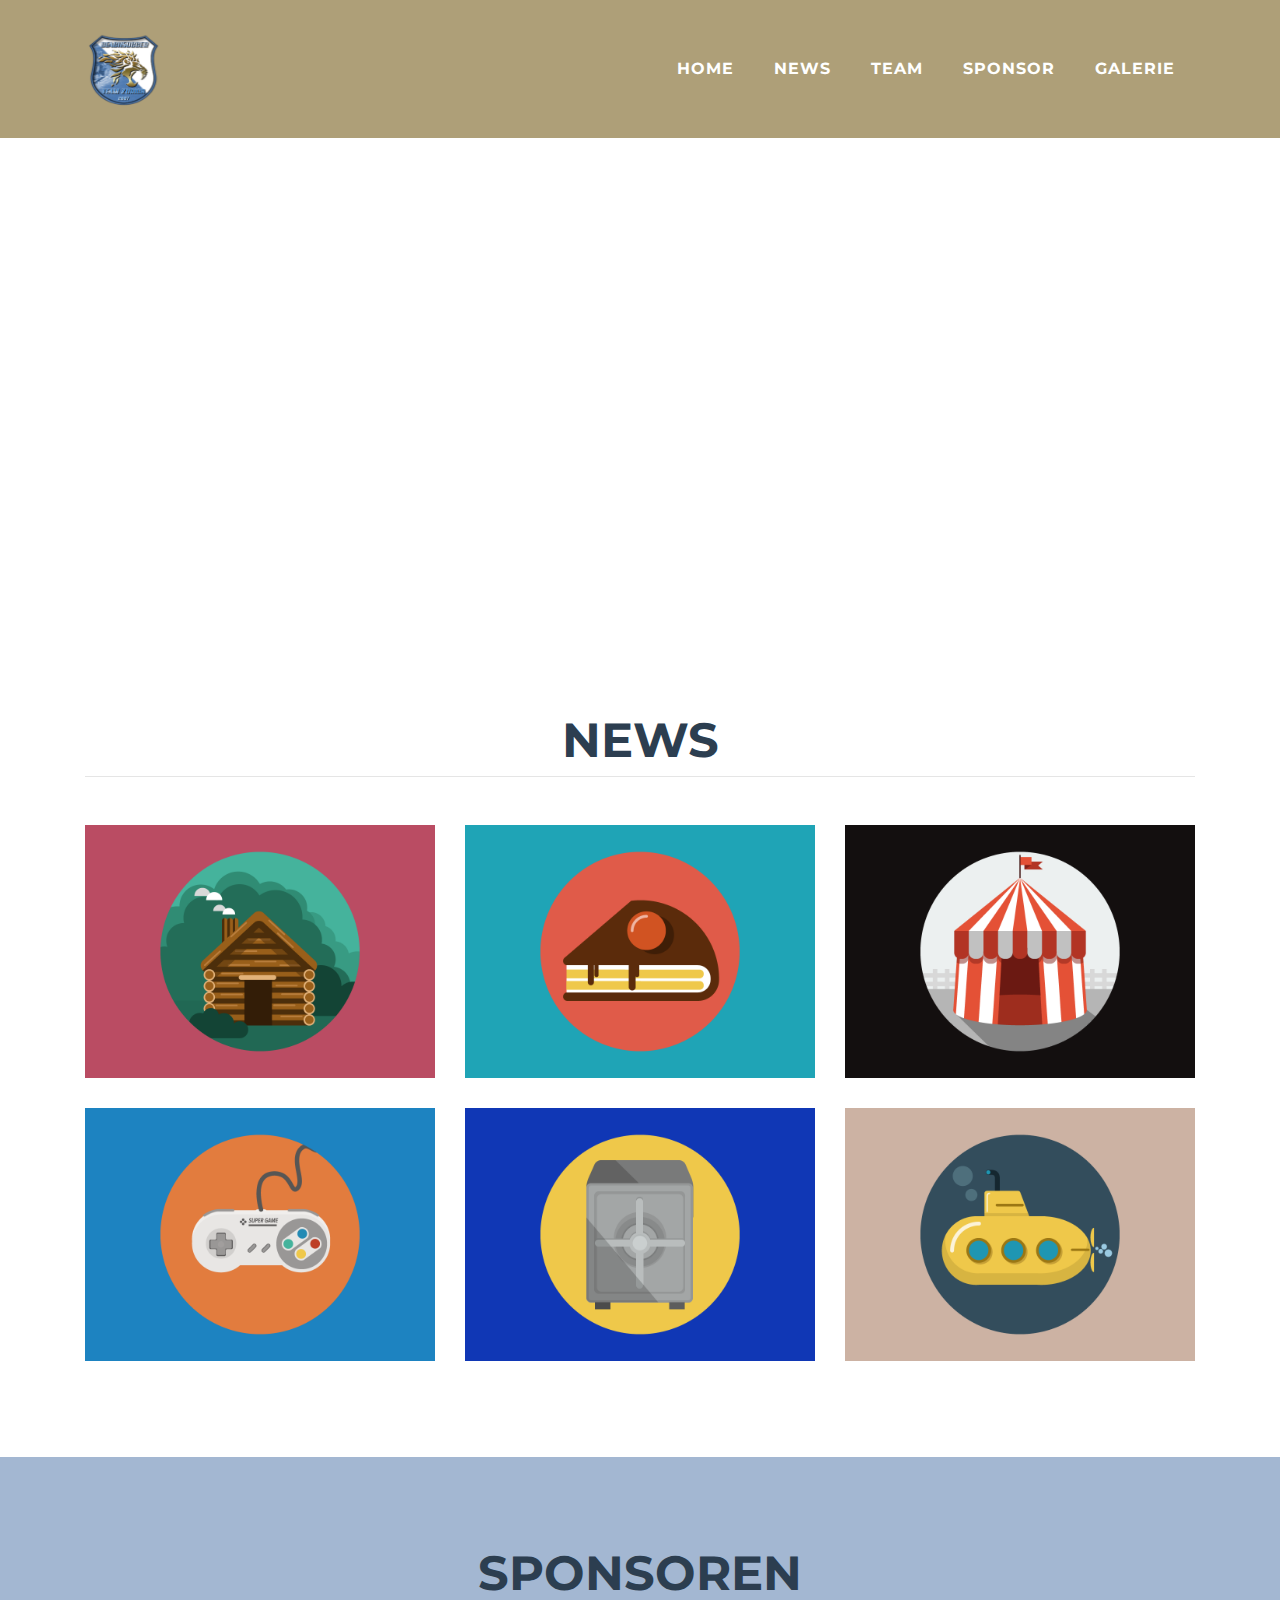
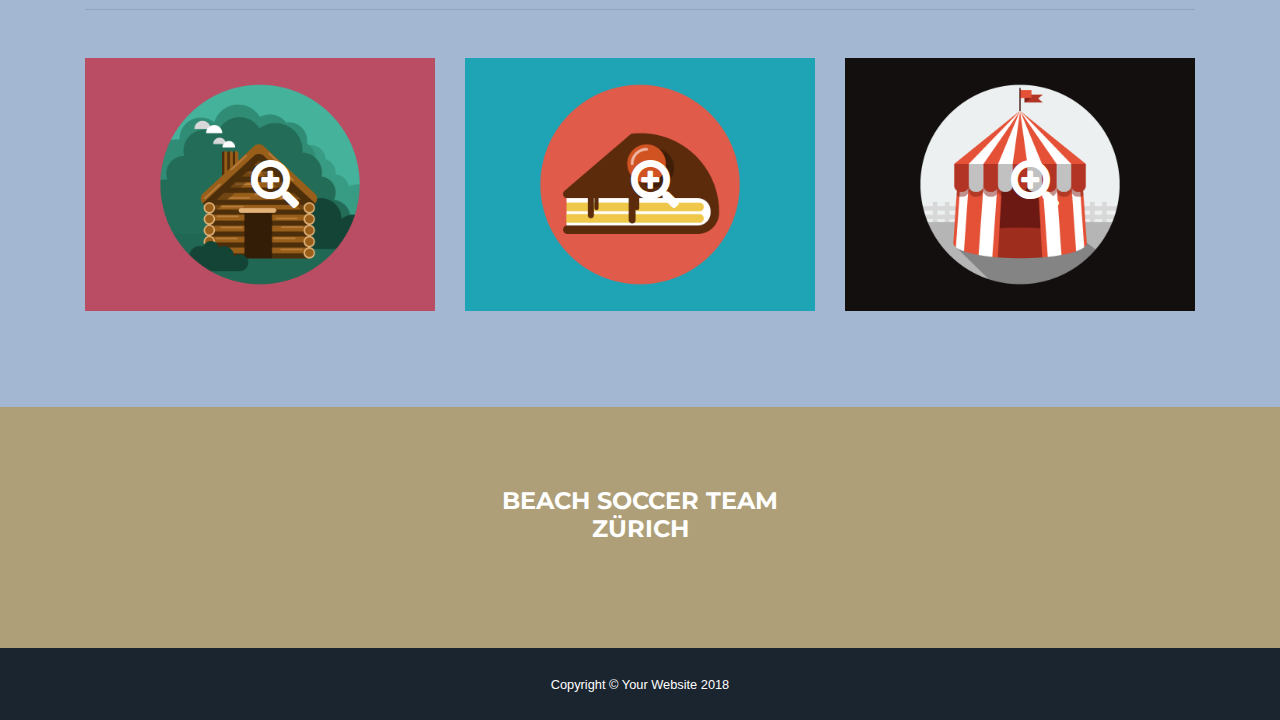
==== index.html @ 11095d9c "Initial commit" ====
<!DOCTYPE html>
<html lang="en">

  <head>

    <meta charset="utf-8">
    <meta name="viewport" content="width=device-width, initial-scale=1, shrink-to-fit=no">
    <meta name="description" content="">
    <meta name="author" content="">

    <title>Beach Soccer Team Zürich</title>

    <!-- Bootstrap core CSS -->
    <link href="vendor/bootstrap/css/bootstrap.min.css" rel="stylesheet">

    <!-- Custom fonts for this template -->
    <link href="vendor/fontawesome-free/css/all.min.css" rel="stylesheet" type="text/css">
    <link href="https://fonts.googleapis.com/css?family=Montserrat:400,700" rel="stylesheet" type="text/css">
    <link href="https://fonts.googleapis.com/css?family=Lato:400,700,400italic,700italic" rel="stylesheet" type="text/css">

    <!-- Plugin CSS -->
    <link href="vendor/magnific-popup/magnific-popup.css" rel="stylesheet" type="text/css">

    <!-- Custom styles for this template -->
    <link href="css/freelancer.min.css" rel="stylesheet">

  </head>

  <body id="page-top">

    <!-- Navigation -->
    <!--<nav class="navbar navbar-expand-lg bg-secondary fixed-top text-uppercase navbar-soccer" id="mainNav">
      <div class="container">
        <a class="navbar-brand js-scroll-trigger" href="#page-top">Logo</a>
        <button class="navbar-toggler navbar-toggler-right text-uppercase bg-primary text-white rounded" type="button" data-toggle="collapse" data-target="#navbarResponsive" aria-controls="navbarResponsive" aria-expanded="false" aria-label="Toggle navigation">
          Menu
          <i class="fas fa-bars"></i>
        </button>
        <div class="collapse navbar-collapse" id="navbarResponsive">
          <ul class="navbar-nav ml-auto">
            <li class="nav-item mx-0 mx-lg-1">
              <a class="nav-link py-3 px-0 px-lg-3 rounded " href="">Home</a>
            </li>
            <li class="nav-item mx-0 mx-lg-1">
              <a class="nav-link py-3 px-0 px-lg-3 rounded " href="news.html">News</a>
            </li>
            <li class="nav-item mx-0 mx-lg-1">
              <a class="nav-link py-3 px-0 px-lg-3 rounded " href="team.html">Team</a>
            </li>
              <li class="nav-item mx-0 mx-lg-1">
                  <a class="nav-link py-3 px-0 px-lg-3 rounded " href="">Sponsor</a>
              </li>
              <li class="nav-item mx-0 mx-lg-1">
                  <a class="nav-link py-3 px-0 px-lg-3 rounded " href="">Galerie</a>
              </li>
          </ul>
        </div>
      </div>
    </nav>-->
    <nav class="navbar navbar-expand-lg bg-secondary fixed-top text-uppercase navbar-soccer" id="mainNav">
        <div class="container">
            <a class="navbar-brand js-scroll-trigger" href="index.html"><img src="img/logo/logo.png" width="80px" height="80px"></a>
            <button class="navbar-toggler navbar-toggler-right text-uppercase bg-primary text-white rounded" type="button" data-toggle="collapse" data-target="#navbarResponsive" aria-controls="navbarResponsive" aria-expanded="false" aria-label="Toggle navigation">
                Menu
                <i class="fas fa-bars"></i>
            </button>
            <div class="collapse navbar-collapse" id="navbarResponsive">
                <ul class="navbar-nav ml-auto">
                    <li class="nav-item mx-0 mx-lg-1">
                        <a class="nav-link py-3 px-0 px-lg-3 rounded " href="index.html">Home</a>
                    </li>
                    <li class="nav-item mx-0 mx-lg-1">
                        <a class="nav-link py-3 px-0 px-lg-3 rounded " href="news.html">News</a>
                    </li>
                    <li class="nav-item mx-0 mx-lg-1">
                        <a class="nav-link py-3 px-0 px-lg-3 rounded " href="team.html">Team</a>
                    </li>
                    <li class="nav-item mx-0 mx-lg-1">
                        <a class="nav-link py-3 px-0 px-lg-3 rounded " href="">Sponsor</a>
                    </li>
                    <li class="nav-item mx-0 mx-lg-1">
                        <a class="nav-link py-3 px-0 px-lg-3 rounded " href="">Galerie</a>
                    </li>
                </ul>
            </div>
        </div>
    </nav>

    <!-- Header -->
   <!-- <header class="masthead bg-primary text-white text-center">
      <div class="container">
        <h1>Bild</h1>
      </div>
    </header>-->
    <div class="container">
        <div class="embed-responsive embed-responsive-16by9">
            <iframe class="embed-responsive-item" src="https://www.youtube.com/embed/zpOULjyy-n8?rel=0" allowfullscreen></iframe>
        </div>
    </div>

    <!-- News Grid Section -->
    <section class="portfolio" id="portfolio">
      <div class="container">
        <h2 class="text-center text-uppercase text-secondary mb-0">News</h2>
        <hr class="mb-5">
        <div class="row">
          <div class="col-md-6 col-lg-4">
            <a class="portfolio-item d-block mx-auto" href="#portfolio-modal-1">
              <div class="portfolio-item-caption d-flex position-absolute h-100 w-100">
                <div class="portfolio-item-caption-content my-auto w-100 text-center text-white">
                  <i class="fas fa-search-plus fa-3x"></i>
                </div>
              </div>
              <img class="img-fluid" src="img/portfolio/cabin.png" alt="">
            </a>
          </div>
          <div class="col-md-6 col-lg-4">
            <a class="portfolio-item d-block mx-auto" href="#portfolio-modal-2">
              <div class="portfolio-item-caption d-flex position-absolute h-100 w-100">
                <div class="portfolio-item-caption-content my-auto w-100 text-center text-white">
                  <i class="fas fa-search-plus fa-3x"></i>
                </div>
              </div>
              <img class="img-fluid" src="img/portfolio/cake.png" alt="">
            </a>
          </div>
          <div class="col-md-6 col-lg-4">
            <a class="portfolio-item d-block mx-auto" href="#portfolio-modal-3">
              <div class="portfolio-item-caption d-flex position-absolute h-100 w-100">
                <div class="portfolio-item-caption-content my-auto w-100 text-center text-white">
                  <i class="fas fa-search-plus fa-3x"></i>
                </div>
              </div>
              <img class="img-fluid" src="img/portfolio/circus.png" alt="">
            </a>
          </div>
          <div class="col-md-6 col-lg-4">
            <a class="portfolio-item d-block mx-auto" href="#portfolio-modal-4">
              <div class="portfolio-item-caption d-flex position-absolute h-100 w-100">
                <div class="portfolio-item-caption-content my-auto w-100 text-center text-white">
                  <i class="fas fa-search-plus fa-3x"></i>
                </div>
              </div>
              <img class="img-fluid" src="img/portfolio/game.png" alt="">
            </a>
          </div>
          <div class="col-md-6 col-lg-4">
            <a class="portfolio-item d-block mx-auto" href="#portfolio-modal-5">
              <div class="portfolio-item-caption d-flex position-absolute h-100 w-100">
                <div class="portfolio-item-caption-content my-auto w-100 text-center text-white">
                  <i class="fas fa-search-plus fa-3x"></i>
                </div>
              </div>
              <img class="img-fluid" src="img/portfolio/safe.png" alt="">
            </a>
          </div>
          <div class="col-md-6 col-lg-4">
            <a class="portfolio-item d-block mx-auto" href="#portfolio-modal-6">
              <div class="portfolio-item-caption d-flex position-absolute h-100 w-100">
                <div class="portfolio-item-caption-content my-auto w-100 text-center text-white">
                  <i class="fas fa-search-plus fa-3x"></i>
                </div>
              </div>
              <img class="img-fluid" src="img/portfolio/submarine.png" alt="">
            </a>
          </div>
        </div>
      </div>
    </section>

    <!-- Sponsoren Section -->
    <section class="bg-primary text-white mb-0">
        <div class="container">
            <h2 class="text-center text-uppercase text-secondary mb-0">Sponsoren</h2>
            <hr class="mb-5">
            <div class="row">
                <div class="col-md-6 col-lg-4">
                    <a class="portfolio-item d-block mx-auto" href="#portfolio-modal-1">
                        <div class="portfolio-item-caption d-flex position-absolute h-100 w-100">
                            <div class="portfolio-item-caption-content my-auto w-100 text-center text-white">
                                <i class="fas fa-search-plus fa-3x"></i>
                            </div>
                        </div>
                        <img class="img-fluid" src="img/portfolio/cabin.png" alt="">
                    </a>
                </div>
                <div class="col-md-6 col-lg-4">
                    <a class="portfolio-item d-block mx-auto" href="#portfolio-modal-2">
                        <div class="portfolio-item-caption d-flex position-absolute h-100 w-100">
                            <div class="portfolio-item-caption-content my-auto w-100 text-center text-white">
                                <i class="fas fa-search-plus fa-3x"></i>
                            </div>
                        </div>
                        <img class="img-fluid" src="img/portfolio/cake.png" alt="">
                    </a>
                </div>
                <div class="col-md-6 col-lg-4">
                    <a class="portfolio-item d-block mx-auto" href="#portfolio-modal-3">
                        <div class="portfolio-item-caption d-flex position-absolute h-100 w-100">
                            <div class="portfolio-item-caption-content my-auto w-100 text-center text-white">
                                <i class="fas fa-search-plus fa-3x"></i>
                            </div>
                        </div>
                        <img class="img-fluid" src="img/portfolio/circus.png" alt="">
                    </a>
                </div>
                <!--<div class="col-md-6 col-lg-4">
                    <a class="portfolio-item d-block mx-auto" href="#portfolio-modal-4">
                        <div class="portfolio-item-caption d-flex position-absolute h-100 w-100">
                            <div class="portfolio-item-caption-content my-auto w-100 text-center text-white">
                                <i class="fas fa-search-plus fa-3x"></i>
                            </div>
                        </div>
                        <img class="img-fluid" src="img/portfolio/game.png" alt="">
                    </a>
                </div>
                <div class="col-md-6 col-lg-4">
                    <a class="portfolio-item d-block mx-auto" href="#portfolio-modal-5">
                        <div class="portfolio-item-caption d-flex position-absolute h-100 w-100">
                            <div class="portfolio-item-caption-content my-auto w-100 text-center text-white">
                                <i class="fas fa-search-plus fa-3x"></i>
                            </div>
                        </div>
                        <img class="img-fluid" src="img/portfolio/safe.png" alt="">
                    </a>
                </div>
                <div class="col-md-6 col-lg-4">
                    <a class="portfolio-item d-block mx-auto" href="#portfolio-modal-6">
                        <div class="portfolio-item-caption d-flex position-absolute h-100 w-100">
                            <div class="portfolio-item-caption-content my-auto w-100 text-center text-white">
                                <i class="fas fa-search-plus fa-3x"></i>
                            </div>
                        </div>
                        <img class="img-fluid" src="img/portfolio/submarine.png" alt="">
                    </a>
                </div>-->
            </div>
        </div>
    </section>

    <!-- Footer -->
    <footer class="footer text-center">
      <div class="container">
        <div class="row">
          <div class="col-md-4 mb-5 mb-lg-0">
          </div>
          <div class="col-md-4 mb-5 mb-lg-0">
            <h4 class="text-uppercase mb-4">Beach Soccer Team Zürich</h4>
          </div>
        </div>
      </div>
    </footer>

    <div class="copyright py-4 text-center text-white">
      <div class="container">
        <small>Copyright &copy; Your Website 2018</small>
      </div>
    </div>

    <!-- Scroll to Top Button (Only visible on small and extra-small screen sizes) -->
    <div class="scroll-to-top d-lg-none position-fixed ">
      <a class="js-scroll-trigger d-block text-center text-white rounded" href="#page-top">
        <i class="fa fa-chevron-up"></i>
      </a>
    </div>

    <!-- Portfolio Modals -->

    <!-- Portfolio Modal 1 -->
    <div class="portfolio-modal mfp-hide" id="portfolio-modal-1">
      <div class="portfolio-modal-dialog bg-white">
        <a class="close-button d-none d-md-block portfolio-modal-dismiss" href="#">
          <i class="fa fa-3x fa-times"></i>
        </a>
        <div class="container text-center">
          <div class="row">
            <div class="col-lg-8 mx-auto">
              <h2 class="text-secondary text-uppercase mb-0">Project Name</h2>
              <hr class="star-dark mb-5">
              <img class="img-fluid mb-5" src="img/portfolio/cabin.png" alt="">
              <p class="mb-5">Lorem ipsum dolor sit amet, consectetur adipisicing elit. Mollitia neque assumenda ipsam nihil, molestias magnam, recusandae quos quis inventore quisquam velit asperiores, vitae? Reprehenderit soluta, eos quod consequuntur itaque. Nam.</p>
              <a class="btn btn-primary btn-lg rounded-pill portfolio-modal-dismiss" href="#">
                <i class="fa fa-close"></i>
                Close Project</a>
            </div>
          </div>
        </div>
      </div>
    </div>

    <!-- Portfolio Modal 2 -->
    <div class="portfolio-modal mfp-hide" id="portfolio-modal-2">
      <div class="portfolio-modal-dialog bg-white">
        <a class="close-button d-none d-md-block portfolio-modal-dismiss" href="#">
          <i class="fa fa-3x fa-times"></i>
        </a>
        <div class="container text-center">
          <div class="row">
            <div class="col-lg-8 mx-auto">
              <h2 class="text-secondary text-uppercase mb-0">Project Name</h2>
              <hr class="star-dark mb-5">
              <img class="img-fluid mb-5" src="img/portfolio/cake.png" alt="">
              <p class="mb-5">Lorem ipsum dolor sit amet, consectetur adipisicing elit. Mollitia neque assumenda ipsam nihil, molestias magnam, recusandae quos quis inventore quisquam velit asperiores, vitae? Reprehenderit soluta, eos quod consequuntur itaque. Nam.</p>
              <a class="btn btn-primary btn-lg rounded-pill portfolio-modal-dismiss" href="#">
                <i class="fa fa-close"></i>
                Close Project</a>
            </div>
          </div>
        </div>
      </div>
    </div>

    <!-- Portfolio Modal 3 -->
    <div class="portfolio-modal mfp-hide" id="portfolio-modal-3">
      <div class="portfolio-modal-dialog bg-white">
        <a class="close-button d-none d-md-block portfolio-modal-dismiss" href="#">
          <i class="fa fa-3x fa-times"></i>
        </a>
        <div class="container text-center">
          <div class="row">
            <div class="col-lg-8 mx-auto">
              <h2 class="text-secondary text-uppercase mb-0">Project Name</h2>
              <hr class="star-dark mb-5">
              <img class="img-fluid mb-5" src="img/portfolio/circus.png" alt="">
              <p class="mb-5">Lorem ipsum dolor sit amet, consectetur adipisicing elit. Mollitia neque assumenda ipsam nihil, molestias magnam, recusandae quos quis inventore quisquam velit asperiores, vitae? Reprehenderit soluta, eos quod consequuntur itaque. Nam.</p>
              <a class="btn btn-primary btn-lg rounded-pill portfolio-modal-dismiss" href="#">
                <i class="fa fa-close"></i>
                Close Project</a>
            </div>
          </div>
        </div>
      </div>
    </div>

    <!-- Portfolio Modal 4 -->
    <div class="portfolio-modal mfp-hide" id="portfolio-modal-4">
      <div class="portfolio-modal-dialog bg-white">
        <a class="close-button d-none d-md-block portfolio-modal-dismiss" href="#">
          <i class="fa fa-3x fa-times"></i>
        </a>
        <div class="container text-center">
          <div class="row">
            <div class="col-lg-8 mx-auto">
              <h2 class="text-secondary text-uppercase mb-0">Project Name</h2>
              <hr class="star-dark mb-5">
              <img class="img-fluid mb-5" src="img/portfolio/game.png" alt="">
              <p class="mb-5">Lorem ipsum dolor sit amet, consectetur adipisicing elit. Mollitia neque assumenda ipsam nihil, molestias magnam, recusandae quos quis inventore quisquam velit asperiores, vitae? Reprehenderit soluta, eos quod consequuntur itaque. Nam.</p>
              <a class="btn btn-primary btn-lg rounded-pill portfolio-modal-dismiss" href="#">
                <i class="fa fa-close"></i>
                Close Project</a>
            </div>
          </div>
        </div>
      </div>
    </div>

    <!-- Portfolio Modal 5 -->
    <div class="portfolio-modal mfp-hide" id="portfolio-modal-5">
      <div class="portfolio-modal-dialog bg-white">
        <a class="close-button d-none d-md-block portfolio-modal-dismiss" href="#">
          <i class="fa fa-3x fa-times"></i>
        </a>
        <div class="container text-center">
          <div class="row">
            <div class="col-lg-8 mx-auto">
              <h2 class="text-secondary text-uppercase mb-0">Project Name</h2>
              <hr class="star-dark mb-5">
              <img class="img-fluid mb-5" src="img/portfolio/safe.png" alt="">
              <p class="mb-5">Lorem ipsum dolor sit amet, consectetur adipisicing elit. Mollitia neque assumenda ipsam nihil, molestias magnam, recusandae quos quis inventore quisquam velit asperiores, vitae? Reprehenderit soluta, eos quod consequuntur itaque. Nam.</p>
              <a class="btn btn-primary btn-lg rounded-pill portfolio-modal-dismiss" href="#">
                <i class="fa fa-close"></i>
                Close Project</a>
            </div>
          </div>
        </div>
      </div>
    </div>

    <!-- Portfolio Modal 6 -->
    <div class="portfolio-modal mfp-hide" id="portfolio-modal-6">
      <div class="portfolio-modal-dialog bg-white">
        <a class="close-button d-none d-md-block portfolio-modal-dismiss" href="#">
          <i class="fa fa-3x fa-times"></i>
        </a>
        <div class="container text-center">
          <div class="row">
            <div class="col-lg-8 mx-auto">
              <h2 class="text-secondary text-uppercase mb-0">Project Name</h2>
              <hr class="star-dark mb-5">
              <img class="img-fluid mb-5" src="img/portfolio/submarine.png" alt="">
              <p class="mb-5">Lorem ipsum dolor sit amet, consectetur adipisicing elit. Mollitia neque assumenda ipsam nihil, molestias magnam, recusandae quos quis inventore quisquam velit asperiores, vitae? Reprehenderit soluta, eos quod consequuntur itaque. Nam.</p>
              <a class="btn btn-primary btn-lg rounded-pill portfolio-modal-dismiss" href="#">
                <i class="fa fa-close"></i>
                Close Project</a>
            </div>
          </div>
        </div>
      </div>
    </div>

    <!-- Bootstrap core JavaScript -->
    <script src="vendor/jquery/jquery.min.js"></script>
    <script src="vendor/bootstrap/js/bootstrap.bundle.min.js"></script>

    <!-- Plugin JavaScript -->
    <script src="vendor/jquery-easing/jquery.easing.min.js"></script>
    <script src="vendor/magnific-popup/jquery.magnific-popup.min.js"></script>

    <!-- Contact Form JavaScript -->
    <script src="js/jqBootstrapValidation.js"></script>
    <script src="js/contact_me.js"></script>

    <!-- Custom scripts for this template -->
    <script src="js/freelancer.min.js"></script>

  </body>

</html>
---- vendor/fontawesome-free/css/all.min.css ----
/*!
 * Font Awesome Free 5.3.1 by @fontawesome - https://fontawesome.com
 * License - https://fontawesome.com/license/free (Icons: CC BY 4.0, Fonts: SIL OFL 1.1, Code: MIT License)
 */
.fa,.fab,.fal,.far,.fas{-moz-osx-font-smoothing:grayscale;-webkit-font-smoothing:antialiased;display:inline-block;font-style:normal;font-variant:normal;text-rendering:auto;line-height:1}.fa-lg{font-size:1.33333em;line-height:.75em;vertical-align:-.0667em}.fa-xs{font-size:.75em}.fa-sm{font-size:.875em}.fa-1x{font-size:1em}.fa-2x{font-size:2em}.fa-3x{font-size:3em}.fa-4x{font-size:4em}.fa-5x{font-size:5em}.fa-6x{font-size:6em}.fa-7x{font-size:7em}.fa-8x{font-size:8em}.fa-9x{font-size:9em}.fa-10x{font-size:10em}.fa-fw{text-align:center;width:1.25em}.fa-ul{list-style-type:none;margin-left:2.5em;padding-left:0}.fa-ul>li{position:relative}.fa-li{left:-2em;position:absolute;text-align:center;width:2em;line-height:inherit}.fa-border{border:.08em solid #eee;border-radius:.1em;padding:.2em .25em .15em}.fa-pull-left{float:left}.fa-pull-right{float:right}.fa.fa-pull-left,.fab.fa-pull-left,.fal.fa-pull-left,.far.fa-pull-left,.fas.fa-pull-left{margin-right:.3em}.fa.fa-pull-right,.fab.fa-pull-right,.fal.fa-pull-right,.far.fa-pull-right,.fas.fa-pull-right{margin-left:.3em}.fa-spin{animation:fa-spin 2s infinite linear}.fa-pulse{animation:fa-spin 1s infinite steps(8)}@keyframes fa-spin{0%{transform:rotate(0deg)}to{transform:rotate(1turn)}}.fa-rotate-90{-ms-filter:"progid:DXImageTransform.Microsoft.BasicImage(rotation=1)";transform:rotate(90deg)}.fa-rotate-180{-ms-filter:"progid:DXImageTransform.Microsoft.BasicImage(rotation=2)";transform:rotate(180deg)}.fa-rotate-270{-ms-filter:"progid:DXImageTransform.Microsoft.BasicImage(rotation=3)";transform:rotate(270deg)}.fa-flip-horizontal{-ms-filter:"progid:DXImageTransform.Microsoft.BasicImage(rotation=0, mirror=1)";transform:scaleX(-1)}.fa-flip-vertical{transform:scaleY(-1)}.fa-flip-horizontal.fa-flip-vertical,.fa-flip-vertical{-ms-filter:"progid:DXImageTransform.Microsoft.BasicImage(rotation=2, mirror=1)"}.fa-flip-horizontal.fa-flip-vertical{transform:scale(-1)}:root .fa-flip-horizontal,:root .fa-flip-vertical,:root .fa-rotate-90,:root .fa-rotate-180,:root .fa-rotate-270{-webkit-filter:none;filter:none}.fa-stack{display:inline-block;height:2em;line-height:2em;position:relative;vertical-align:middle;width:2em}.fa-stack-1x,.fa-stack-2x{left:0;position:absolute;text-align:center;width:100%}.fa-stack-1x{line-height:inherit}.fa-stack-2x{font-size:2em}.fa-inverse{color:#fff}.fa-500px:before{content:"\f26e"}.fa-accessible-icon:before{content:"\f368"}.fa-accusoft:before{content:"\f369"}.fa-ad:before{content:"\f641"}.fa-address-book:before{content:"\f2b9"}.fa-address-card:before{content:"\f2bb"}.fa-adjust:before{content:"\f042"}.fa-adn:before{content:"\f170"}.fa-adversal:before{content:"\f36a"}.fa-affiliatetheme:before{content:"\f36b"}.fa-air-freshener:before{content:"\f5d0"}.fa-algolia:before{content:"\f36c"}.fa-align-center:before{content:"\f037"}.fa-align-justify:before{content:"\f039"}.fa-align-left:before{content:"\f036"}.fa-align-right:before{content:"\f038"}.fa-alipay:before{content:"\f642"}.fa-allergies:before{content:"\f461"}.fa-amazon:before{content:"\f270"}.fa-amazon-pay:before{content:"\f42c"}.fa-ambulance:before{content:"\f0f9"}.fa-american-sign-language-interpreting:before{content:"\f2a3"}.fa-amilia:before{content:"\f36d"}.fa-anchor:before{content:"\f13d"}.fa-android:before{content:"\f17b"}.fa-angellist:before{content:"\f209"}.fa-angle-double-down:before{content:"\f103"}.fa-angle-double-left:before{content:"\f100"}.fa-angle-double-right:before{content:"\f101"}.fa-angle-double-up:before{content:"\f102"}.fa-angle-down:before{content:"\f107"}.fa-angle-left:before{content:"\f104"}.fa-angle-right:before{content:"\f105"}.fa-angle-up:before{content:"\f106"}.fa-angry:before{content:"\f556"}.fa-angrycreative:before{content:"\f36e"}.fa-angular:before{content:"\f420"}.fa-ankh:before{content:"\f644"}.fa-app-store:before{content:"\f36f"}.fa-app-store-ios:before{content:"\f370"}.fa-apper:before{content:"\f371"}.fa-apple:before{content:"\f179"}.fa-apple-alt:before{content:"\f5d1"}.fa-apple-pay:before{content:"\f415"}.fa-archive:before{content:"\f187"}.fa-archway:before{content:"\f557"}.fa-arrow-alt-circle-down:before{content:"\f358"}.fa-arrow-alt-circle-left:before{content:"\f359"}.fa-arrow-alt-circle-right:before{content:"\f35a"}.fa-arrow-alt-circle-up:before{content:"\f35b"}.fa-arrow-circle-down:before{content:"\f0ab"}.fa-arrow-circle-left:before{content:"\f0a8"}.fa-arrow-circle-right:before{content:"\f0a9"}.fa-arrow-circle-up:before{content:"\f0aa"}.fa-arrow-down:before{content:"\f063"}.fa-arrow-left:before{content:"\f060"}.fa-arrow-right:before{content:"\f061"}.fa-arrow-up:before{content:"\f062"}.fa-arrows-alt:before{content:"\f0b2"}.fa-arrows-alt-h:before{content:"\f337"}.fa-arrows-alt-v:before{content:"\f338"}.fa-assistive-listening-systems:before{content:"\f2a2"}.fa-asterisk:before{content:"\f069"}.fa-asymmetrik:before{content:"\f372"}.fa-at:before{content:"\f1fa"}.fa-atlas:before{content:"\f558"}.fa-atom:before{content:"\f5d2"}.fa-audible:before{content:"\f373"}.fa-audio-description:before{content:"\f29e"}.fa-autoprefixer:before{content:"\f41c"}.fa-avianex:before{content:"\f374"}.fa-aviato:before{content:"\f421"}.fa-award:before{content:"\f559"}.fa-aws:before{content:"\f375"}.fa-backspace:before{content:"\f55a"}.fa-backward:before{content:"\f04a"}.fa-balance-scale:before{content:"\f24e"}.fa-ban:before{content:"\f05e"}.fa-band-aid:before{content:"\f462"}.fa-bandcamp:before{content:"\f2d5"}.fa-barcode:before{content:"\f02a"}.fa-bars:before{content:"\f0c9"}.fa-baseball-ball:before{content:"\f433"}.fa-basketball-ball:before{content:"\f434"}.fa-bath:before{content:"\f2cd"}.fa-battery-empty:before{content:"\f244"}.fa-battery-full:before{content:"\f240"}.fa-battery-half:before{content:"\f242"}.fa-battery-quarter:before{content:"\f243"}.fa-battery-three-quarters:before{content:"\f241"}.fa-bed:before{content:"\f236"}.fa-beer:before{content:"\f0fc"}.fa-behance:before{content:"\f1b4"}.fa-behance-square:before{content:"\f1b5"}.fa-bell:before{content:"\f0f3"}.fa-bell-slash:before{content:"\f1f6"}.fa-bezier-curve:before{content:"\f55b"}.fa-bible:before{content:"\f647"}.fa-bicycle:before{content:"\f206"}.fa-bimobject:before{content:"\f378"}.fa-binoculars:before{content:"\f1e5"}.fa-birthday-cake:before{content:"\f1fd"}.fa-bitbucket:before{content:"\f171"}.fa-bitcoin:before{content:"\f379"}.fa-bity:before{content:"\f37a"}.fa-black-tie:before{content:"\f27e"}.fa-blackberry:before{content:"\f37b"}.fa-blender:before{content:"\f517"}.fa-blind:before{content:"\f29d"}.fa-blogger:before{content:"\f37c"}.fa-blogger-b:before{content:"\f37d"}.fa-bluetooth:before{content:"\f293"}.fa-bluetooth-b:before{content:"\f294"}.fa-bold:before{content:"\f032"}.fa-bolt:before{content:"\f0e7"}.fa-bomb:before{content:"\f1e2"}.fa-bone:before{content:"\f5d7"}.fa-bong:before{content:"\f55c"}.fa-book:before{content:"\f02d"}.fa-book-open:before{content:"\f518"}.fa-book-reader:before{content:"\f5da"}.fa-bookmark:before{content:"\f02e"}.fa-bowling-ball:before{content:"\f436"}.fa-box:before{content:"\f466"}.fa-box-open:before{content:"\f49e"}.fa-boxes:before{content:"\f468"}.fa-braille:before{content:"\f2a1"}.fa-brain:before{content:"\f5dc"}.fa-briefcase:before{content:"\f0b1"}.fa-briefcase-medical:before{content:"\f469"}.fa-broadcast-tower:before{content:"\f519"}.fa-broom:before{content:"\f51a"}.fa-brush:before{content:"\f55d"}.fa-btc:before{content:"\f15a"}.fa-bug:before{content:"\f188"}.fa-building:before{content:"\f1ad"}.fa-bullhorn:before{content:"\f0a1"}.fa-bullseye:before{content:"\f140"}.fa-burn:before{content:"\f46a"}.fa-buromobelexperte:before{content:"\f37f"}.fa-bus:before{content:"\f207"}.fa-bus-alt:before{content:"\f55e"}.fa-business-time:before{content:"\f64a"}.fa-buysellads:before{content:"\f20d"}.fa-calculator:before{content:"\f1ec"}.fa-calendar:before{content:"\f133"}.fa-calendar-alt:before{content:"\f073"}.fa-calendar-check:before{content:"\f274"}.fa-calendar-minus:before{content:"\f272"}.fa-calendar-plus:before{content:"\f271"}.fa-calendar-times:before{content:"\f273"}.fa-camera:before{content:"\f030"}.fa-camera-retro:before{content:"\f083"}.fa-cannabis:before{content:"\f55f"}.fa-capsules:before{content:"\f46b"}.fa-car:before{content:"\f1b9"}.fa-car-alt:before{content:"\f5de"}.fa-car-battery:before{content:"\f5df"}.fa-car-crash:before{content:"\f5e1"}.fa-car-side:before{content:"\f5e4"}.fa-caret-down:before{content:"\f0d7"}.fa-caret-left:before{content:"\f0d9"}.fa-caret-right:before{content:"\f0da"}.fa-caret-square-down:before{content:"\f150"}.fa-caret-square-left:before{content:"\f191"}.fa-caret-square-right:before{content:"\f152"}.fa-caret-square-up:before{content:"\f151"}.fa-caret-up:before{content:"\f0d8"}.fa-cart-arrow-down:before{content:"\f218"}.fa-cart-plus:before{content:"\f217"}.fa-cc-amazon-pay:before{content:"\f42d"}.fa-cc-amex:before{content:"\f1f3"}.fa-cc-apple-pay:before{content:"\f416"}.fa-cc-diners-club:before{content:"\f24c"}.fa-cc-discover:before{content:"\f1f2"}.fa-cc-jcb:before{content:"\f24b"}.fa-cc-mastercard:before{content:"\f1f1"}.fa-cc-paypal:before{content:"\f1f4"}.fa-cc-stripe:before{content:"\f1f5"}.fa-cc-visa:before{content:"\f1f0"}.fa-centercode:before{content:"\f380"}.fa-certificate:before{content:"\f0a3"}.fa-chalkboard:before{content:"\f51b"}.fa-chalkboard-teacher:before{content:"\f51c"}.fa-charging-station:before{content:"\f5e7"}.fa-chart-area:before{content:"\f1fe"}.fa-chart-bar:before{content:"\f080"}.fa-chart-line:before{content:"\f201"}.fa-chart-pie:before{content:"\f200"}.fa-check:before{content:"\f00c"}.fa-check-circle:before{content:"\f058"}.fa-check-double:before{content:"\f560"}.fa-check-square:before{content:"\f14a"}.fa-chess:before{content:"\f439"}.fa-chess-bishop:before{content:"\f43a"}.fa-chess-board:before{content:"\f43c"}.fa-chess-king:before{content:"\f43f"}.fa-chess-knight:before{content:"\f441"}.fa-chess-pawn:before{content:"\f443"}.fa-chess-queen:before{content:"\f445"}.fa-chess-rook:before{content:"\f447"}.fa-chevron-circle-down:before{content:"\f13a"}.fa-chevron-circle-left:before{content:"\f137"}.fa-chevron-circle-right:before{content:"\f138"}.fa-chevron-circle-up:before{content:"\f139"}.fa-chevron-down:before{content:"\f078"}.fa-chevron-left:before{content:"\f053"}.fa-chevron-right:before{content:"\f054"}.fa-chevron-up:before{content:"\f077"}.fa-child:before{content:"\f1ae"}.fa-chrome:before{content:"\f268"}.fa-church:before{content:"\f51d"}.fa-circle:before{content:"\f111"}.fa-circle-notch:before{content:"\f1ce"}.fa-city:before{content:"\f64f"}.fa-clipboard:before{content:"\f328"}.fa-clipboard-check:before{content:"\f46c"}.fa-clipboard-list:before{content:"\f46d"}.fa-clock:before{content:"\f017"}.fa-clone:before{content:"\f24d"}.fa-closed-captioning:before{content:"\f20a"}.fa-cloud:before{content:"\f0c2"}.fa-cloud-download-alt:before{content:"\f381"}.fa-cloud-upload-alt:before{content:"\f382"}.fa-cloudscale:before{content:"\f383"}.fa-cloudsmith:before{content:"\f384"}.fa-cloudversify:before{content:"\f385"}.fa-cocktail:before{content:"\f561"}.fa-code:before{content:"\f121"}.fa-code-branch:before{content:"\f126"}.fa-codepen:before{content:"\f1cb"}.fa-codiepie:before{content:"\f284"}.fa-coffee:before{content:"\f0f4"}.fa-cog:before{content:"\f013"}.fa-cogs:before{content:"\f085"}.fa-coins:before{content:"\f51e"}.fa-columns:before{content:"\f0db"}.fa-comment:before{content:"\f075"}.fa-comment-alt:before{content:"\f27a"}.fa-comment-dollar:before{content:"\f651"}.fa-comment-dots:before{content:"\f4ad"}.fa-comment-slash:before{content:"\f4b3"}.fa-comments:before{content:"\f086"}.fa-comments-dollar:before{content:"\f653"}.fa-compact-disc:before{content:"\f51f"}.fa-compass:before{content:"\f14e"}.fa-compress:before{content:"\f066"}.fa-concierge-bell:before{content:"\f562"}.fa-connectdevelop:before{content:"\f20e"}.fa-contao:before{content:"\f26d"}.fa-cookie:before{content:"\f563"}.fa-cookie-bite:before{content:"\f564"}.fa-copy:before{content:"\f0c5"}.fa-copyright:before{content:"\f1f9"}.fa-couch:before{content:"\f4b8"}.fa-cpanel:before{content:"\f388"}.fa-creative-commons:before{content:"\f25e"}.fa-creative-commons-by:before{content:"\f4e7"}.fa-creative-commons-nc:before{content:"\f4e8"}.fa-creative-commons-nc-eu:before{content:"\f4e9"}.fa-creative-commons-nc-jp:before{content:"\f4ea"}.fa-creative-commons-nd:before{content:"\f4eb"}.fa-creative-commons-pd:before{content:"\f4ec"}.fa-creative-commons-pd-alt:before{content:"\f4ed"}.fa-creative-commons-remix:before{content:"\f4ee"}.fa-creative-commons-sa:before{content:"\f4ef"}.fa-creative-commons-sampling:before{content:"\f4f0"}.fa-creative-commons-sampling-plus:before{content:"\f4f1"}.fa-creative-commons-share:before{content:"\f4f2"}.fa-credit-card:before{content:"\f09d"}.fa-crop:before{content:"\f125"}.fa-crop-alt:before{content:"\f565"}.fa-cross:before{content:"\f654"}.fa-crosshairs:before{content:"\f05b"}.fa-crow:before{content:"\f520"}.fa-crown:before{content:"\f521"}.fa-css3:before{content:"\f13c"}.fa-css3-alt:before{content:"\f38b"}.fa-cube:before{content:"\f1b2"}.fa-cubes:before{content:"\f1b3"}.fa-cut:before{content:"\f0c4"}.fa-cuttlefish:before{content:"\f38c"}.fa-d-and-d:before{content:"\f38d"}.fa-dashcube:before{content:"\f210"}.fa-database:before{content:"\f1c0"}.fa-deaf:before{content:"\f2a4"}.fa-delicious:before{content:"\f1a5"}.fa-deploydog:before{content:"\f38e"}.fa-deskpro:before{content:"\f38f"}.fa-desktop:before{content:"\f108"}.fa-deviantart:before{content:"\f1bd"}.fa-dharmachakra:before{content:"\f655"}.fa-diagnoses:before{content:"\f470"}.fa-dice:before{content:"\f522"}.fa-dice-five:before{content:"\f523"}.fa-dice-four:before{content:"\f524"}.fa-dice-one:before{content:"\f525"}.fa-dice-six:before{content:"\f526"}.fa-dice-three:before{content:"\f527"}.fa-dice-two:before{content:"\f528"}.fa-digg:before{content:"\f1a6"}.fa-digital-ocean:before{content:"\f391"}.fa-digital-tachograph:before{content:"\f566"}.fa-directions:before{content:"\f5eb"}.fa-discord:before{content:"\f392"}.fa-discourse:before{content:"\f393"}.fa-divide:before{content:"\f529"}.fa-dizzy:before{content:"\f567"}.fa-dna:before{content:"\f471"}.fa-dochub:before{content:"\f394"}.fa-docker:before{content:"\f395"}.fa-dollar-sign:before{content:"\f155"}.fa-dolly:before{content:"\f472"}.fa-dolly-flatbed:before{content:"\f474"}.fa-donate:before{content:"\f4b9"}.fa-door-closed:before{content:"\f52a"}.fa-door-open:before{content:"\f52b"}.fa-dot-circle:before{content:"\f192"}.fa-dove:before{content:"\f4ba"}.fa-download:before{content:"\f019"}.fa-draft2digital:before{content:"\f396"}.fa-drafting-compass:before{content:"\f568"}.fa-draw-polygon:before{content:"\f5ee"}.fa-dribbble:before{content:"\f17d"}.fa-dribbble-square:before{content:"\f397"}.fa-dropbox:before{content:"\f16b"}.fa-drum:before{content:"\f569"}.fa-drum-steelpan:before{content:"\f56a"}.fa-drupal:before{content:"\f1a9"}.fa-dumbbell:before{content:"\f44b"}.fa-dyalog:before{content:"\f399"}.fa-earlybirds:before{content:"\f39a"}.fa-ebay:before{content:"\f4f4"}.fa-edge:before{content:"\f282"}.fa-edit:before{content:"\f044"}.fa-eject:before{content:"\f052"}.fa-elementor:before{content:"\f430"}.fa-ellipsis-h:before{content:"\f141"}.fa-ellipsis-v:before{content:"\f142"}.fa-ello:before{content:"\f5f1"}.fa-ember:before{content:"\f423"}.fa-empire:before{content:"\f1d1"}.fa-envelope:before{content:"\f0e0"}.fa-envelope-open:before{content:"\f2b6"}.fa-envelope-open-text:before{content:"\f658"}.fa-envelope-square:before{content:"\f199"}.fa-envira:before{content:"\f299"}.fa-equals:before{content:"\f52c"}.fa-eraser:before{content:"\f12d"}.fa-erlang:before{content:"\f39d"}.fa-ethereum:before{content:"\f42e"}.fa-etsy:before{content:"\f2d7"}.fa-euro-sign:before{content:"\f153"}.fa-exchange-alt:before{content:"\f362"}.fa-exclamation:before{content:"\f12a"}.fa-exclamation-circle:before{content:"\f06a"}.fa-exclamation-triangle:before{content:"\f071"}.fa-expand:before{content:"\f065"}.fa-expand-arrows-alt:before{content:"\f31e"}.fa-expeditedssl:before{content:"\f23e"}.fa-external-link-alt:before{content:"\f35d"}.fa-external-link-square-alt:before{content:"\f360"}.fa-eye:before{content:"\f06e"}.fa-eye-dropper:before{content:"\f1fb"}.fa-eye-slash:before{content:"\f070"}.fa-facebook:before{content:"\f09a"}.fa-facebook-f:before{content:"\f39e"}.fa-facebook-messenger:before{content:"\f39f"}.fa-facebook-square:before{content:"\f082"}.fa-fast-backward:before{content:"\f049"}.fa-fast-forward:before{content:"\f050"}.fa-fax:before{content:"\f1ac"}.fa-feather:before{content:"\f52d"}.fa-feather-alt:before{content:"\f56b"}.fa-female:before{content:"\f182"}.fa-fighter-jet:before{content:"\f0fb"}.fa-file:before{content:"\f15b"}.fa-file-alt:before{content:"\f15c"}.fa-file-archive:before{content:"\f1c6"}.fa-file-audio:before{content:"\f1c7"}.fa-file-code:before{content:"\f1c9"}.fa-file-contract:before{content:"\f56c"}.fa-file-download:before{content:"\f56d"}.fa-file-excel:before{content:"\f1c3"}.fa-file-export:before{content:"\f56e"}.fa-file-image:before{content:"\f1c5"}.fa-file-import:before{content:"\f56f"}.fa-file-invoice:before{content:"\f570"}.fa-file-invoice-dollar:before{content:"\f571"}.fa-file-medical:before{content:"\f477"}.fa-file-medical-alt:before{content:"\f478"}.fa-file-pdf:before{content:"\f1c1"}.fa-file-powerpoint:before{content:"\f1c4"}.fa-file-prescription:before{content:"\f572"}.fa-file-signature:before{content:"\f573"}.fa-file-upload:before{content:"\f574"}.fa-file-video:before{content:"\f1c8"}.fa-file-word:before{content:"\f1c2"}.fa-fill:before{content:"\f575"}.fa-fill-drip:before{content:"\f576"}.fa-film:before{content:"\f008"}.fa-filter:before{content:"\f0b0"}.fa-fingerprint:before{content:"\f577"}.fa-fire:before{content:"\f06d"}.fa-fire-extinguisher:before{content:"\f134"}.fa-firefox:before{content:"\f269"}.fa-first-aid:before{content:"\f479"}.fa-first-order:before{content:"\f2b0"}.fa-first-order-alt:before{content:"\f50a"}.fa-firstdraft:before{content:"\f3a1"}.fa-fish:before{content:"\f578"}.fa-flag:before{content:"\f024"}.fa-flag-checkered:before{content:"\f11e"}.fa-flask:before{content:"\f0c3"}.fa-flickr:before{content:"\f16e"}.fa-flipboard:before{content:"\f44d"}.fa-flushed:before{content:"\f579"}.fa-fly:before{content:"\f417"}.fa-folder:before{content:"\f07b"}.fa-folder-minus:before{content:"\f65d"}.fa-folder-open:before{content:"\f07c"}.fa-folder-plus:before{content:"\f65e"}.fa-font:before{content:"\f031"}.fa-font-awesome:before{content:"\f2b4"}.fa-font-awesome-alt:before{content:"\f35c"}.fa-font-awesome-flag:before{content:"\f425"}.fa-font-awesome-logo-full:before{content:"\f4e6"}.fa-fonticons:before{content:"\f280"}.fa-fonticons-fi:before{content:"\f3a2"}.fa-football-ball:before{content:"\f44e"}.fa-fort-awesome:before{content:"\f286"}.fa-fort-awesome-alt:before{content:"\f3a3"}.fa-forumbee:before{content:"\f211"}.fa-forward:before{content:"\f04e"}.fa-foursquare:before{content:"\f180"}.fa-free-code-camp:before{content:"\f2c5"}.fa-freebsd:before{content:"\f3a4"}.fa-frog:before{content:"\f52e"}.fa-frown:before{content:"\f119"}.fa-frown-open:before{content:"\f57a"}.fa-fulcrum:before{content:"\f50b"}.fa-funnel-dollar:before{content:"\f662"}.fa-futbol:before{content:"\f1e3"}.fa-galactic-republic:before{content:"\f50c"}.fa-galactic-senate:before{content:"\f50d"}.fa-gamepad:before{content:"\f11b"}.fa-gas-pump:before{content:"\f52f"}.fa-gavel:before{content:"\f0e3"}.fa-gem:before{content:"\f3a5"}.fa-genderless:before{content:"\f22d"}.fa-get-pocket:before{content:"\f265"}.fa-gg:before{content:"\f260"}.fa-gg-circle:before{content:"\f261"}.fa-gift:before{content:"\f06b"}.fa-git:before{content:"\f1d3"}.fa-git-square:before{content:"\f1d2"}.fa-github:before{content:"\f09b"}.fa-github-alt:before{content:"\f113"}.fa-github-square:before{content:"\f092"}.fa-gitkraken:before{content:"\f3a6"}.fa-gitlab:before{content:"\f296"}.fa-gitter:before{content:"\f426"}.fa-glass-martini:before{content:"\f000"}.fa-glass-martini-alt:before{content:"\f57b"}.fa-glasses:before{content:"\f530"}.fa-glide:before{content:"\f2a5"}.fa-glide-g:before{content:"\f2a6"}.fa-globe:before{content:"\f0ac"}.fa-globe-africa:before{content:"\f57c"}.fa-globe-americas:before{content:"\f57d"}.fa-globe-asia:before{content:"\f57e"}.fa-gofore:before{content:"\f3a7"}.fa-golf-ball:before{content:"\f450"}.fa-goodreads:before{content:"\f3a8"}.fa-goodreads-g:before{content:"\f3a9"}.fa-google:before{content:"\f1a0"}.fa-google-drive:before{content:"\f3aa"}.fa-google-play:before{content:"\f3ab"}.fa-google-plus:before{content:"\f2b3"}.fa-google-plus-g:before{content:"\f0d5"}.fa-google-plus-square:before{content:"\f0d4"}.fa-google-wallet:before{content:"\f1ee"}.fa-gopuram:before{content:"\f664"}.fa-graduation-cap:before{content:"\f19d"}.fa-gratipay:before{content:"\f184"}.fa-grav:before{content:"\f2d6"}.fa-greater-than:before{content:"\f531"}.fa-greater-than-equal:before{content:"\f532"}.fa-grimace:before{content:"\f57f"}.fa-grin:before{content:"\f580"}.fa-grin-alt:before{content:"\f581"}.fa-grin-beam:before{content:"\f582"}.fa-grin-beam-sweat:before{content:"\f583"}.fa-grin-hearts:before{content:"\f584"}.fa-grin-squint:before{content:"\f585"}.fa-grin-squint-tears:before{content:"\f586"}.fa-grin-stars:before{content:"\f587"}.fa-grin-tears:before{content:"\f588"}.fa-grin-tongue:before{content:"\f589"}.fa-grin-tongue-squint:before{content:"\f58a"}.fa-grin-tongue-wink:before{content:"\f58b"}.fa-grin-wink:before{content:"\f58c"}.fa-grip-horizontal:before{content:"\f58d"}.fa-grip-vertical:before{content:"\f58e"}.fa-gripfire:before{content:"\f3ac"}.fa-grunt:before{content:"\f3ad"}.fa-gulp:before{content:"\f3ae"}.fa-h-square:before{content:"\f0fd"}.fa-hacker-news:before{content:"\f1d4"}.fa-hacker-news-square:before{content:"\f3af"}.fa-hackerrank:before{content:"\f5f7"}.fa-hamsa:before{content:"\f665"}.fa-hand-holding:before{content:"\f4bd"}.fa-hand-holding-heart:before{content:"\f4be"}.fa-hand-holding-usd:before{content:"\f4c0"}.fa-hand-lizard:before{content:"\f258"}.fa-hand-paper:before{content:"\f256"}.fa-hand-peace:before{content:"\f25b"}.fa-hand-point-down:before{content:"\f0a7"}.fa-hand-point-left:before{content:"\f0a5"}.fa-hand-point-right:before{content:"\f0a4"}.fa-hand-point-up:before{content:"\f0a6"}.fa-hand-pointer:before{content:"\f25a"}.fa-hand-rock:before{content:"\f255"}.fa-hand-scissors:before{content:"\f257"}.fa-hand-spock:before{content:"\f259"}.fa-hands:before{content:"\f4c2"}.fa-hands-helping:before{content:"\f4c4"}.fa-handshake:before{content:"\f2b5"}.fa-hashtag:before{content:"\f292"}.fa-haykal:before{content:"\f666"}.fa-hdd:before{content:"\f0a0"}.fa-heading:before{content:"\f1dc"}.fa-headphones:before{content:"\f025"}.fa-headphones-alt:before{content:"\f58f"}.fa-headset:before{content:"\f590"}.fa-heart:before{content:"\f004"}.fa-heartbeat:before{content:"\f21e"}.fa-helicopter:before{content:"\f533"}.fa-highlighter:before{content:"\f591"}.fa-hips:before{content:"\f452"}.fa-hire-a-helper:before{content:"\f3b0"}.fa-history:before{content:"\f1da"}.fa-hockey-puck:before{content:"\f453"}.fa-home:before{content:"\f015"}.fa-hooli:before{content:"\f427"}.fa-hornbill:before{content:"\f592"}.fa-hospital:before{content:"\f0f8"}.fa-hospital-alt:before{content:"\f47d"}.fa-hospital-symbol:before{content:"\f47e"}.fa-hot-tub:before{content:"\f593"}.fa-hotel:before{content:"\f594"}.fa-hotjar:before{content:"\f3b1"}.fa-hourglass:before{content:"\f254"}.fa-hourglass-end:before{content:"\f253"}.fa-hourglass-half:before{content:"\f252"}.fa-hourglass-start:before{content:"\f251"}.fa-houzz:before{content:"\f27c"}.fa-html5:before{content:"\f13b"}.fa-hubspot:before{content:"\f3b2"}.fa-i-cursor:before{content:"\f246"}.fa-id-badge:before{content:"\f2c1"}.fa-id-card:before{content:"\f2c2"}.fa-id-card-alt:before{content:"\f47f"}.fa-image:before{content:"\f03e"}.fa-images:before{content:"\f302"}.fa-imdb:before{content:"\f2d8"}.fa-inbox:before{content:"\f01c"}.fa-indent:before{content:"\f03c"}.fa-industry:before{content:"\f275"}.fa-infinity:before{content:"\f534"}.fa-info:before{content:"\f129"}.fa-info-circle:before{content:"\f05a"}.fa-instagram:before{content:"\f16d"}.fa-internet-explorer:before{content:"\f26b"}.fa-ioxhost:before{content:"\f208"}.fa-italic:before{content:"\f033"}.fa-itunes:before{content:"\f3b4"}.fa-itunes-note:before{content:"\f3b5"}.fa-java:before{content:"\f4e4"}.fa-jedi:before{content:"\f669"}.fa-jedi-order:before{content:"\f50e"}.fa-jenkins:before{content:"\f3b6"}.fa-joget:before{content:"\f3b7"}.fa-joint:before{content:"\f595"}.fa-joomla:before{content:"\f1aa"}.fa-journal-whills:before{content:"\f66a"}.fa-js:before{content:"\f3b8"}.fa-js-square:before{content:"\f3b9"}.fa-jsfiddle:before{content:"\f1cc"}.fa-kaaba:before{content:"\f66b"}.fa-kaggle:before{content:"\f5fa"}.fa-key:before{content:"\f084"}.fa-keybase:before{content:"\f4f5"}.fa-keyboard:before{content:"\f11c"}.fa-keycdn:before{content:"\f3ba"}.fa-khanda:before{content:"\f66d"}.fa-kickstarter:before{content:"\f3bb"}.fa-kickstarter-k:before{content:"\f3bc"}.fa-kiss:before{content:"\f596"}.fa-kiss-beam:before{content:"\f597"}.fa-kiss-wink-heart:before{content:"\f598"}.fa-kiwi-bird:before{content:"\f535"}.fa-korvue:before{content:"\f42f"}.fa-landmark:before{content:"\f66f"}.fa-language:before{content:"\f1ab"}.fa-laptop:before{content:"\f109"}.fa-laptop-code:before{content:"\f5fc"}.fa-laravel:before{content:"\f3bd"}.fa-lastfm:before{content:"\f202"}.fa-lastfm-square:before{content:"\f203"}.fa-laugh:before{content:"\f599"}.fa-laugh-beam:before{content:"\f59a"}.fa-laugh-squint:before{content:"\f59b"}.fa-laugh-wink:before{content:"\f59c"}.fa-layer-group:before{content:"\f5fd"}.fa-leaf:before{content:"\f06c"}.fa-leanpub:before{content:"\f212"}.fa-lemon:before{content:"\f094"}.fa-less:before{content:"\f41d"}.fa-less-than:before{content:"\f536"}.fa-less-than-equal:before{content:"\f537"}.fa-level-down-alt:before{content:"\f3be"}.fa-level-up-alt:before{content:"\f3bf"}.fa-life-ring:before{content:"\f1cd"}.fa-lightbulb:before{content:"\f0eb"}.fa-line:before{content:"\f3c0"}.fa-link:before{content:"\f0c1"}.fa-linkedin:before{content:"\f08c"}.fa-linkedin-in:before{content:"\f0e1"}.fa-linode:before{content:"\f2b8"}.fa-linux:before{content:"\f17c"}.fa-lira-sign:before{content:"\f195"}.fa-list:before{content:"\f03a"}.fa-list-alt:before{content:"\f022"}.fa-list-ol:before{content:"\f0cb"}.fa-list-ul:before{content:"\f0ca"}.fa-location-arrow:before{content:"\f124"}.fa-lock:before{content:"\f023"}.fa-lock-open:before{content:"\f3c1"}.fa-long-arrow-alt-down:before{content:"\f309"}.fa-long-arrow-alt-left:before{content:"\f30a"}.fa-long-arrow-alt-right:before{content:"\f30b"}.fa-long-arrow-alt-up:before{content:"\f30c"}.fa-low-vision:before{content:"\f2a8"}.fa-luggage-cart:before{content:"\f59d"}.fa-lyft:before{content:"\f3c3"}.fa-magento:before{content:"\f3c4"}.fa-magic:before{content:"\f0d0"}.fa-magnet:before{content:"\f076"}.fa-mail-bulk:before{content:"\f674"}.fa-mailchimp:before{content:"\f59e"}.fa-male:before{content:"\f183"}.fa-mandalorian:before{content:"\f50f"}.fa-map:before{content:"\f279"}.fa-map-marked:before{content:"\f59f"}.fa-map-marked-alt:before{content:"\f5a0"}.fa-map-marker:before{content:"\f041"}.fa-map-marker-alt:before{content:"\f3c5"}.fa-map-pin:before{content:"\f276"}.fa-map-signs:before{content:"\f277"}.fa-markdown:before{content:"\f60f"}.fa-marker:before{content:"\f5a1"}.fa-mars:before{content:"\f222"}.fa-mars-double:before{content:"\f227"}.fa-mars-stroke:before{content:"\f229"}.fa-mars-stroke-h:before{content:"\f22b"}.fa-mars-stroke-v:before{content:"\f22a"}.fa-mastodon:before{content:"\f4f6"}.fa-maxcdn:before{content:"\f136"}.fa-medal:before{content:"\f5a2"}.fa-medapps:before{content:"\f3c6"}.fa-medium:before{content:"\f23a"}.fa-medium-m:before{content:"\f3c7"}.fa-medkit:before{content:"\f0fa"}.fa-medrt:before{content:"\f3c8"}.fa-meetup:before{content:"\f2e0"}.fa-megaport:before{content:"\f5a3"}.fa-meh:before{content:"\f11a"}.fa-meh-blank:before{content:"\f5a4"}.fa-meh-rolling-eyes:before{content:"\f5a5"}.fa-memory:before{content:"\f538"}.fa-menorah:before{content:"\f676"}.fa-mercury:before{content:"\f223"}.fa-microchip:before{content:"\f2db"}.fa-microphone:before{content:"\f130"}.fa-microphone-alt:before{content:"\f3c9"}.fa-microphone-alt-slash:before{content:"\f539"}.fa-microphone-slash:before{content:"\f131"}.fa-microscope:before{content:"\f610"}.fa-microsoft:before{content:"\f3ca"}.fa-minus:before{content:"\f068"}.fa-minus-circle:before{content:"\f056"}.fa-minus-square:before{content:"\f146"}.fa-mix:before{content:"\f3cb"}.fa-mixcloud:before{content:"\f289"}.fa-mizuni:before{content:"\f3cc"}.fa-mobile:before{content:"\f10b"}.fa-mobile-alt:before{content:"\f3cd"}.fa-modx:before{content:"\f285"}.fa-monero:before{content:"\f3d0"}.fa-money-bill:before{content:"\f0d6"}.fa-money-bill-alt:before{content:"\f3d1"}.fa-money-bill-wave:before{content:"\f53a"}.fa-money-bill-wave-alt:before{content:"\f53b"}.fa-money-check:before{content:"\f53c"}.fa-money-check-alt:before{content:"\f53d"}.fa-monument:before{content:"\f5a6"}.fa-moon:before{content:"\f186"}.fa-mortar-pestle:before{content:"\f5a7"}.fa-mosque:before{content:"\f678"}.fa-motorcycle:before{content:"\f21c"}.fa-mouse-pointer:before{content:"\f245"}.fa-music:before{content:"\f001"}.fa-napster:before{content:"\f3d2"}.fa-neos:before{content:"\f612"}.fa-neuter:before{content:"\f22c"}.fa-newspaper:before{content:"\f1ea"}.fa-nimblr:before{content:"\f5a8"}.fa-nintendo-switch:before{content:"\f418"}.fa-node:before{content:"\f419"}.fa-node-js:before{content:"\f3d3"}.fa-not-equal:before{content:"\f53e"}.fa-notes-medical:before{content:"\f481"}.fa-npm:before{content:"\f3d4"}.fa-ns8:before{content:"\f3d5"}.fa-nutritionix:before{content:"\f3d6"}.fa-object-group:before{content:"\f247"}.fa-object-ungroup:before{content:"\f248"}.fa-odnoklassniki:before{content:"\f263"}.fa-odnoklassniki-square:before{content:"\f264"}.fa-oil-can:before{content:"\f613"}.fa-old-republic:before{content:"\f510"}.fa-om:before{content:"\f679"}.fa-opencart:before{content:"\f23d"}.fa-openid:before{content:"\f19b"}.fa-opera:before{content:"\f26a"}.fa-optin-monster:before{content:"\f23c"}.fa-osi:before{content:"\f41a"}.fa-outdent:before{content:"\f03b"}.fa-page4:before{content:"\f3d7"}.fa-pagelines:before{content:"\f18c"}.fa-paint-brush:before{content:"\f1fc"}.fa-paint-roller:before{content:"\f5aa"}.fa-palette:before{content:"\f53f"}.fa-palfed:before{content:"\f3d8"}.fa-pallet:before{content:"\f482"}.fa-paper-plane:before{content:"\f1d8"}.fa-paperclip:before{content:"\f0c6"}.fa-parachute-box:before{content:"\f4cd"}.fa-paragraph:before{content:"\f1dd"}.fa-parking:before{content:"\f540"}.fa-passport:before{content:"\f5ab"}.fa-pastafarianism:before{content:"\f67b"}.fa-paste:before{content:"\f0ea"}.fa-patreon:before{content:"\f3d9"}.fa-pause:before{content:"\f04c"}.fa-pause-circle:before{content:"\f28b"}.fa-paw:before{content:"\f1b0"}.fa-paypal:before{content:"\f1ed"}.fa-peace:before{content:"\f67c"}.fa-pen:before{content:"\f304"}.fa-pen-alt:before{content:"\f305"}.fa-pen-fancy:before{content:"\f5ac"}.fa-pen-nib:before{content:"\f5ad"}.fa-pen-square:before{content:"\f14b"}.fa-pencil-alt:before{content:"\f303"}.fa-pencil-ruler:before{content:"\f5ae"}.fa-people-carry:before{content:"\f4ce"}.fa-percent:before{content:"\f295"}.fa-percentage:before{content:"\f541"}.fa-periscope:before{content:"\f3da"}.fa-phabricator:before{content:"\f3db"}.fa-phoenix-framework:before{content:"\f3dc"}.fa-phoenix-squadron:before{content:"\f511"}.fa-phone:before{content:"\f095"}.fa-phone-slash:before{content:"\f3dd"}.fa-phone-square:before{content:"\f098"}.fa-phone-volume:before{content:"\f2a0"}.fa-php:before{content:"\f457"}.fa-pied-piper:before{content:"\f2ae"}.fa-pied-piper-alt:before{content:"\f1a8"}.fa-pied-piper-hat:before{content:"\f4e5"}.fa-pied-piper-pp:before{content:"\f1a7"}.fa-piggy-bank:before{content:"\f4d3"}.fa-pills:before{content:"\f484"}.fa-pinterest:before{content:"\f0d2"}.fa-pinterest-p:before{content:"\f231"}.fa-pinterest-square:before{content:"\f0d3"}.fa-place-of-worship:before{content:"\f67f"}.fa-plane:before{content:"\f072"}.fa-plane-arrival:before{content:"\f5af"}.fa-plane-departure:before{content:"\f5b0"}.fa-play:before{content:"\f04b"}.fa-play-circle:before{content:"\f144"}.fa-playstation:before{content:"\f3df"}.fa-plug:before{content:"\f1e6"}.fa-plus:before{content:"\f067"}.fa-plus-circle:before{content:"\f055"}.fa-plus-square:before{content:"\f0fe"}.fa-podcast:before{content:"\f2ce"}.fa-poll:before{content:"\f681"}.fa-poll-h:before{content:"\f682"}.fa-poo:before{content:"\f2fe"}.fa-poop:before{content:"\f619"}.fa-portrait:before{content:"\f3e0"}.fa-pound-sign:before{content:"\f154"}.fa-power-off:before{content:"\f011"}.fa-pray:before{content:"\f683"}.fa-praying-hands:before{content:"\f684"}.fa-prescription:before{content:"\f5b1"}.fa-prescription-bottle:before{content:"\f485"}.fa-prescription-bottle-alt:before{content:"\f486"}.fa-print:before{content:"\f02f"}.fa-procedures:before{content:"\f487"}.fa-product-hunt:before{content:"\f288"}.fa-project-diagram:before{content:"\f542"}.fa-pushed:before{content:"\f3e1"}.fa-puzzle-piece:before{content:"\f12e"}.fa-python:before{content:"\f3e2"}.fa-qq:before{content:"\f1d6"}.fa-qrcode:before{content:"\f029"}.fa-question:before{content:"\f128"}.fa-question-circle:before{content:"\f059"}.fa-quidditch:before{content:"\f458"}.fa-quinscape:before{content:"\f459"}.fa-quora:before{content:"\f2c4"}.fa-quote-left:before{content:"\f10d"}.fa-quote-right:before{content:"\f10e"}.fa-quran:before{content:"\f687"}.fa-r-project:before{content:"\f4f7"}.fa-random:before{content:"\f074"}.fa-ravelry:before{content:"\f2d9"}.fa-react:before{content:"\f41b"}.fa-readme:before{content:"\f4d5"}.fa-rebel:before{content:"\f1d0"}.fa-receipt:before{content:"\f543"}.fa-recycle:before{content:"\f1b8"}.fa-red-river:before{content:"\f3e3"}.fa-reddit:before{content:"\f1a1"}.fa-reddit-alien:before{content:"\f281"}.fa-reddit-square:before{content:"\f1a2"}.fa-redo:before{content:"\f01e"}.fa-redo-alt:before{content:"\f2f9"}.fa-registered:before{content:"\f25d"}.fa-rendact:before{content:"\f3e4"}.fa-renren:before{content:"\f18b"}.fa-reply:before{content:"\f3e5"}.fa-reply-all:before{content:"\f122"}.fa-replyd:before{content:"\f3e6"}.fa-researchgate:before{content:"\f4f8"}.fa-resolving:before{content:"\f3e7"}.fa-retweet:before{content:"\f079"}.fa-rev:before{content:"\f5b2"}.fa-ribbon:before{content:"\f4d6"}.fa-road:before{content:"\f018"}.fa-robot:before{content:"\f544"}.fa-rocket:before{content:"\f135"}.fa-rocketchat:before{content:"\f3e8"}.fa-rockrms:before{content:"\f3e9"}.fa-route:before{content:"\f4d7"}.fa-rss:before{content:"\f09e"}.fa-rss-square:before{content:"\f143"}.fa-ruble-sign:before{content:"\f158"}.fa-ruler:before{content:"\f545"}.fa-ruler-combined:before{content:"\f546"}.fa-ruler-horizontal:before{content:"\f547"}.fa-ruler-vertical:before{content:"\f548"}.fa-rupee-sign:before{content:"\f156"}.fa-sad-cry:before{content:"\f5b3"}.fa-sad-tear:before{content:"\f5b4"}.fa-safari:before{content:"\f267"}.fa-sass:before{content:"\f41e"}.fa-save:before{content:"\f0c7"}.fa-schlix:before{content:"\f3ea"}.fa-school:before{content:"\f549"}.fa-screwdriver:before{content:"\f54a"}.fa-scribd:before{content:"\f28a"}.fa-search:before{content:"\f002"}.fa-search-dollar:before{content:"\f688"}.fa-search-location:before{content:"\f689"}.fa-search-minus:before{content:"\f010"}.fa-search-plus:before{content:"\f00e"}.fa-searchengin:before{content:"\f3eb"}.fa-seedling:before{content:"\f4d8"}.fa-sellcast:before{content:"\f2da"}.fa-sellsy:before{content:"\f213"}.fa-server:before{content:"\f233"}.fa-servicestack:before{content:"\f3ec"}.fa-shapes:before{content:"\f61f"}.fa-share:before{content:"\f064"}.fa-share-alt:before{content:"\f1e0"}.fa-share-alt-square:before{content:"\f1e1"}.fa-share-square:before{content:"\f14d"}.fa-shekel-sign:before{content:"\f20b"}.fa-shield-alt:before{content:"\f3ed"}.fa-ship:before{content:"\f21a"}.fa-shipping-fast:before{content:"\f48b"}.fa-shirtsinbulk:before{content:"\f214"}.fa-shoe-prints:before{content:"\f54b"}.fa-shopping-bag:before{content:"\f290"}.fa-shopping-basket:before{content:"\f291"}.fa-shopping-cart:before{content:"\f07a"}.fa-shopware:before{content:"\f5b5"}.fa-shower:before{content:"\f2cc"}.fa-shuttle-van:before{content:"\f5b6"}.fa-sign:before{content:"\f4d9"}.fa-sign-in-alt:before{content:"\f2f6"}.fa-sign-language:before{content:"\f2a7"}.fa-sign-out-alt:before{content:"\f2f5"}.fa-signal:before{content:"\f012"}.fa-signature:before{content:"\f5b7"}.fa-simplybuilt:before{content:"\f215"}.fa-sistrix:before{content:"\f3ee"}.fa-sitemap:before{content:"\f0e8"}.fa-sith:before{content:"\f512"}.fa-skull:before{content:"\f54c"}.fa-skyatlas:before{content:"\f216"}.fa-skype:before{content:"\f17e"}.fa-slack:before{content:"\f198"}.fa-slack-hash:before{content:"\f3ef"}.fa-sliders-h:before{content:"\f1de"}.fa-slideshare:before{content:"\f1e7"}.fa-smile:before{content:"\f118"}.fa-smile-beam:before{content:"\f5b8"}.fa-smile-wink:before{content:"\f4da"}.fa-smoking:before{content:"\f48d"}.fa-smoking-ban:before{content:"\f54d"}.fa-snapchat:before{content:"\f2ab"}.fa-snapchat-ghost:before{content:"\f2ac"}.fa-snapchat-square:before{content:"\f2ad"}.fa-snowflake:before{content:"\f2dc"}.fa-socks:before{content:"\f696"}.fa-solar-panel:before{content:"\f5ba"}.fa-sort:before{content:"\f0dc"}.fa-sort-alpha-down:before{content:"\f15d"}.fa-sort-alpha-up:before{content:"\f15e"}.fa-sort-amount-down:before{content:"\f160"}.fa-sort-amount-up:before{content:"\f161"}.fa-sort-down:before{content:"\f0dd"}.fa-sort-numeric-down:before{content:"\f162"}.fa-sort-numeric-up:before{content:"\f163"}.fa-sort-up:before{content:"\f0de"}.fa-soundcloud:before{content:"\f1be"}.fa-spa:before{content:"\f5bb"}.fa-space-shuttle:before{content:"\f197"}.fa-speakap:before{content:"\f3f3"}.fa-spinner:before{content:"\f110"}.fa-splotch:before{content:"\f5bc"}.fa-spotify:before{content:"\f1bc"}.fa-spray-can:before{content:"\f5bd"}.fa-square:before{content:"\f0c8"}.fa-square-full:before{content:"\f45c"}.fa-square-root-alt:before{content:"\f698"}.fa-squarespace:before{content:"\f5be"}.fa-stack-exchange:before{content:"\f18d"}.fa-stack-overflow:before{content:"\f16c"}.fa-stamp:before{content:"\f5bf"}.fa-star:before{content:"\f005"}.fa-star-and-crescent:before{content:"\f699"}.fa-star-half:before{content:"\f089"}.fa-star-half-alt:before{content:"\f5c0"}.fa-star-of-david:before{content:"\f69a"}.fa-star-of-life:before{content:"\f621"}.fa-staylinked:before{content:"\f3f5"}.fa-steam:before{content:"\f1b6"}.fa-steam-square:before{content:"\f1b7"}.fa-steam-symbol:before{content:"\f3f6"}.fa-step-backward:before{content:"\f048"}.fa-step-forward:before{content:"\f051"}.fa-stethoscope:before{content:"\f0f1"}.fa-sticker-mule:before{content:"\f3f7"}.fa-sticky-note:before{content:"\f249"}.fa-stop:before{content:"\f04d"}.fa-stop-circle:before{content:"\f28d"}.fa-stopwatch:before{content:"\f2f2"}.fa-store:before{content:"\f54e"}.fa-store-alt:before{content:"\f54f"}.fa-strava:before{content:"\f428"}.fa-stream:before{content:"\f550"}.fa-street-view:before{content:"\f21d"}.fa-strikethrough:before{content:"\f0cc"}.fa-stripe:before{content:"\f429"}.fa-stripe-s:before{content:"\f42a"}.fa-stroopwafel:before{content:"\f551"}.fa-studiovinari:before{content:"\f3f8"}.fa-stumbleupon:before{content:"\f1a4"}.fa-stumbleupon-circle:before{content:"\f1a3"}.fa-subscript:before{content:"\f12c"}.fa-subway:before{content:"\f239"}.fa-suitcase:before{content:"\f0f2"}.fa-suitcase-rolling:before{content:"\f5c1"}.fa-sun:before{content:"\f185"}.fa-superpowers:before{content:"\f2dd"}.fa-superscript:before{content:"\f12b"}.fa-supple:before{content:"\f3f9"}.fa-surprise:before{content:"\f5c2"}.fa-swatchbook:before{content:"\f5c3"}.fa-swimmer:before{content:"\f5c4"}.fa-swimming-pool:before{content:"\f5c5"}.fa-synagogue:before{content:"\f69b"}.fa-sync:before{content:"\f021"}.fa-sync-alt:before{content:"\f2f1"}.fa-syringe:before{content:"\f48e"}.fa-table:before{content:"\f0ce"}.fa-table-tennis:before{content:"\f45d"}.fa-tablet:before{content:"\f10a"}.fa-tablet-alt:before{content:"\f3fa"}.fa-tablets:before{content:"\f490"}.fa-tachometer-alt:before{content:"\f3fd"}.fa-tag:before{content:"\f02b"}.fa-tags:before{content:"\f02c"}.fa-tape:before{content:"\f4db"}.fa-tasks:before{content:"\f0ae"}.fa-taxi:before{content:"\f1ba"}.fa-teamspeak:before{content:"\f4f9"}.fa-teeth:before{content:"\f62e"}.fa-teeth-open:before{content:"\f62f"}.fa-telegram:before{content:"\f2c6"}.fa-telegram-plane:before{content:"\f3fe"}.fa-tencent-weibo:before{content:"\f1d5"}.fa-terminal:before{content:"\f120"}.fa-text-height:before{content:"\f034"}.fa-text-width:before{content:"\f035"}.fa-th:before{content:"\f00a"}.fa-th-large:before{content:"\f009"}.fa-th-list:before{content:"\f00b"}.fa-the-red-yeti:before{content:"\f69d"}.fa-theater-masks:before{content:"\f630"}.fa-themeco:before{content:"\f5c6"}.fa-themeisle:before{content:"\f2b2"}.fa-thermometer:before{content:"\f491"}.fa-thermometer-empty:before{content:"\f2cb"}.fa-thermometer-full:before{content:"\f2c7"}.fa-thermometer-half:before{content:"\f2c9"}.fa-thermometer-quarter:before{content:"\f2ca"}.fa-thermometer-three-quarters:before{content:"\f2c8"}.fa-thumbs-down:before{content:"\f165"}.fa-thumbs-up:before{content:"\f164"}.fa-thumbtack:before{content:"\f08d"}.fa-ticket-alt:before{content:"\f3ff"}.fa-times:before{content:"\f00d"}.fa-times-circle:before{content:"\f057"}.fa-tint:before{content:"\f043"}.fa-tint-slash:before{content:"\f5c7"}.fa-tired:before{content:"\f5c8"}.fa-toggle-off:before{content:"\f204"}.fa-toggle-on:before{content:"\f205"}.fa-toolbox:before{content:"\f552"}.fa-tooth:before{content:"\f5c9"}.fa-torah:before{content:"\f6a0"}.fa-torii-gate:before{content:"\f6a1"}.fa-trade-federation:before{content:"\f513"}.fa-trademark:before{content:"\f25c"}.fa-traffic-light:before{content:"\f637"}.fa-train:before{content:"\f238"}.fa-transgender:before{content:"\f224"}.fa-transgender-alt:before{content:"\f225"}.fa-trash:before{content:"\f1f8"}.fa-trash-alt:before{content:"\f2ed"}.fa-tree:before{content:"\f1bb"}.fa-trello:before{content:"\f181"}.fa-tripadvisor:before{content:"\f262"}.fa-trophy:before{content:"\f091"}.fa-truck:before{content:"\f0d1"}.fa-truck-loading:before{content:"\f4de"}.fa-truck-monster:before{content:"\f63b"}.fa-truck-moving:before{content:"\f4df"}.fa-truck-pickup:before{content:"\f63c"}.fa-tshirt:before{content:"\f553"}.fa-tty:before{content:"\f1e4"}.fa-tumblr:before{content:"\f173"}.fa-tumblr-square:before{content:"\f174"}.fa-tv:before{content:"\f26c"}.fa-twitch:before{content:"\f1e8"}.fa-twitter:before{content:"\f099"}.fa-twitter-square:before{content:"\f081"}.fa-typo3:before{content:"\f42b"}.fa-uber:before{content:"\f402"}.fa-uikit:before{content:"\f403"}.fa-umbrella:before{content:"\f0e9"}.fa-umbrella-beach:before{content:"\f5ca"}.fa-underline:before{content:"\f0cd"}.fa-undo:before{content:"\f0e2"}.fa-undo-alt:before{content:"\f2ea"}.fa-uniregistry:before{content:"\f404"}.fa-universal-access:before{content:"\f29a"}.fa-university:before{content:"\f19c"}.fa-unlink:before{content:"\f127"}.fa-unlock:before{content:"\f09c"}.fa-unlock-alt:before{content:"\f13e"}.fa-untappd:before{content:"\f405"}.fa-upload:before{content:"\f093"}.fa-usb:before{content:"\f287"}.fa-user:before{content:"\f007"}.fa-user-alt:before{content:"\f406"}.fa-user-alt-slash:before{content:"\f4fa"}.fa-user-astronaut:before{content:"\f4fb"}.fa-user-check:before{content:"\f4fc"}.fa-user-circle:before{content:"\f2bd"}.fa-user-clock:before{content:"\f4fd"}.fa-user-cog:before{content:"\f4fe"}.fa-user-edit:before{content:"\f4ff"}.fa-user-friends:before{content:"\f500"}.fa-user-graduate:before{content:"\f501"}.fa-user-lock:before{content:"\f502"}.fa-user-md:before{content:"\f0f0"}.fa-user-minus:before{content:"\f503"}.fa-user-ninja:before{content:"\f504"}.fa-user-plus:before{content:"\f234"}.fa-user-secret:before{content:"\f21b"}.fa-user-shield:before{content:"\f505"}.fa-user-slash:before{content:"\f506"}.fa-user-tag:before{content:"\f507"}.fa-user-tie:before{content:"\f508"}.fa-user-times:before{content:"\f235"}.fa-users:before{content:"\f0c0"}.fa-users-cog:before{content:"\f509"}.fa-ussunnah:before{content:"\f407"}.fa-utensil-spoon:before{content:"\f2e5"}.fa-utensils:before{content:"\f2e7"}.fa-vaadin:before{content:"\f408"}.fa-vector-square:before{content:"\f5cb"}.fa-venus:before{content:"\f221"}.fa-venus-double:before{content:"\f226"}.fa-venus-mars:before{content:"\f228"}.fa-viacoin:before{content:"\f237"}.fa-viadeo:before{content:"\f2a9"}.fa-viadeo-square:before{content:"\f2aa"}.fa-vial:before{content:"\f492"}.fa-vials:before{content:"\f493"}.fa-viber:before{content:"\f409"}.fa-video:before{content:"\f03d"}.fa-video-slash:before{content:"\f4e2"}.fa-vihara:before{content:"\f6a7"}.fa-vimeo:before{content:"\f40a"}.fa-vimeo-square:before{content:"\f194"}.fa-vimeo-v:before{content:"\f27d"}.fa-vine:before{content:"\f1ca"}.fa-vk:before{content:"\f189"}.fa-vnv:before{content:"\f40b"}.fa-volleyball-ball:before{content:"\f45f"}.fa-volume-down:before{content:"\f027"}.fa-volume-off:before{content:"\f026"}.fa-volume-up:before{content:"\f028"}.fa-vuejs:before{content:"\f41f"}.fa-walking:before{content:"\f554"}.fa-wallet:before{content:"\f555"}.fa-warehouse:before{content:"\f494"}.fa-weebly:before{content:"\f5cc"}.fa-weibo:before{content:"\f18a"}.fa-weight:before{content:"\f496"}.fa-weight-hanging:before{content:"\f5cd"}.fa-weixin:before{content:"\f1d7"}.fa-whatsapp:before{content:"\f232"}.fa-whatsapp-square:before{content:"\f40c"}.fa-wheelchair:before{content:"\f193"}.fa-whmcs:before{content:"\f40d"}.fa-wifi:before{content:"\f1eb"}.fa-wikipedia-w:before{content:"\f266"}.fa-window-close:before{content:"\f410"}.fa-window-maximize:before{content:"\f2d0"}.fa-window-minimize:before{content:"\f2d1"}.fa-window-restore:before{content:"\f2d2"}.fa-windows:before{content:"\f17a"}.fa-wine-glass:before{content:"\f4e3"}.fa-wine-glass-alt:before{content:"\f5ce"}.fa-wix:before{content:"\f5cf"}.fa-wolf-pack-battalion:before{content:"\f514"}.fa-won-sign:before{content:"\f159"}.fa-wordpress:before{content:"\f19a"}.fa-wordpress-simple:before{content:"\f411"}.fa-wpbeginner:before{content:"\f297"}.fa-wpexplorer:before{content:"\f2de"}.fa-wpforms:before{content:"\f298"}.fa-wrench:before{content:"\f0ad"}.fa-x-ray:before{content:"\f497"}.fa-xbox:before{content:"\f412"}.fa-xing:before{content:"\f168"}.fa-xing-square:before{content:"\f169"}.fa-y-combinator:before{content:"\f23b"}.fa-yahoo:before{content:"\f19e"}.fa-yandex:before{content:"\f413"}.fa-yandex-international:before{content:"\f414"}.fa-yelp:before{content:"\f1e9"}.fa-yen-sign:before{content:"\f157"}.fa-yin-yang:before{content:"\f6ad"}.fa-yoast:before{content:"\f2b1"}.fa-youtube:before{content:"\f167"}.fa-youtube-square:before{content:"\f431"}.fa-zhihu:before{content:"\f63f"}.sr-only{border:0;clip:rect(0,0,0,0);height:1px;margin:-1px;overflow:hidden;padding:0;position:absolute;width:1px}.sr-only-focusable:active,.sr-only-focusable:focus{clip:auto;height:auto;margin:0;overflow:visible;position:static;width:auto}@font-face{font-family:"Font Awesome 5 Brands";font-style:normal;font-weight:normal;src:url(../webfonts/fa-brands-400.eot);src:url(../webfonts/fa-brands-400.eot?#iefix) format("embedded-opentype"),url(../webfonts/fa-brands-400.woff2) format("woff2"),url(../webfonts/fa-brands-400.woff) format("woff"),url(../webfonts/fa-brands-400.ttf) format("truetype"),url(../webfonts/fa-brands-400.svg#fontawesome) format("svg")}.fab{font-family:"Font Awesome 5 Brands"}@font-face{font-family:"Font Awesome 5 Free";font-style:normal;font-weight:400;src:url(../webfonts/fa-regular-400.eot);src:url(../webfonts/fa-regular-400.eot?#iefix) format("embedded-opentype"),url(../webfonts/fa-regular-400.woff2) format("woff2"),url(../webfonts/fa-regular-400.woff) format("woff"),url(../webfonts/fa-regular-400.ttf) format("truetype"),url(../webfonts/fa-regular-400.svg#fontawesome) format("svg")}.far{font-weight:400}@font-face{font-family:"Font Awesome 5 Free";font-style:normal;font-weight:900;src:url(../webfonts/fa-solid-900.eot);src:url(../webfonts/fa-solid-900.eot?#iefix) format("embedded-opentype"),url(../webfonts/fa-solid-900.woff2) format("woff2"),url(../webfonts/fa-solid-900.woff) format("woff"),url(../webfonts/fa-solid-900.ttf) format("truetype"),url(../webfonts/fa-solid-900.svg#fontawesome) format("svg")}.fa,.far,.fas{font-family:"Font Awesome 5 Free"}.fa,.fas{font-weight:900}
---- css/freelancer.min.css ----
/*!
 * Start Bootstrap - Freelancer v5.0.0 (https://startbootstrap.com/template-overviews/freelancer)
 * Copyright 2013-2018 Start Bootstrap
 * Licensed under MIT (https://github.com/BlackrockDigital/startbootstrap-freelancer/blob/master/LICENSE)
 */body{font-family:Lato padding-top: 70px;}h1,h2,h3,h4,h5,h6{font-weight:700;font-family:Montserrat}hr.star-dark,hr.star-light{max-width:15rem;padding:0;text-align:center;border:none;border-top:solid .25rem;margin-top:2.5rem;margin-bottom:2.5rem;margin-left:auto;margin-right:auto}hr.star-dark:after,hr.star-light:after{position:relative;top:-.8em;display:inline-block;padding:0 .25em;content:'\f005';font-family:"Font Awesome 5 Free";font-weight:900;font-size:2em}hr.star-light{border-color:#fff}hr.star-light:after{color:#fff;background-color:#18bc9c}hr.star-dark{border-color:#2c3e50}hr.star-dark:after{color:#2c3e50;background-color:#fff}section{padding:6rem 0}section h2{font-size:2.25rem;line-height:2rem}@media (min-width:992px){section h2{font-size:3rem;line-height:2.5rem}}.btn-xl{padding:1rem 1.75rem;font-size:1.25rem}.btn-social{width:3.25rem;height:3.25rem;font-size:1.25rem;line-height:2rem}.scroll-to-top{z-index:1042;right:1rem;bottom:1rem;display:none}.scroll-to-top a{width:3.5rem;height:3.5rem;background-color:rgba(33,37,41,.5);line-height:3.1rem}#mainNav{padding-top:1rem;padding-bottom:1rem;font-weight:700;font-family:Montserrat}#mainNav .navbar-brand{color:#fff}#mainNav .navbar-nav{margin-top:1rem;letter-spacing:.0625rem}#mainNav .navbar-nav li.nav-item a.nav-link{color:#fff}#mainNav .navbar-nav li.nav-item a.nav-link:hover{color:#18bc9c}#mainNav .navbar-nav li.nav-item a.nav-link:active,#mainNav .navbar-nav li.nav-item a.nav-link:focus{color:#fff}#mainNav .navbar-nav li.nav-item a.nav-link.active{color:#18bc9c}#mainNav .navbar-toggler{font-size:80%;padding:.8rem}@media (min-width:992px){#mainNav{padding-top:1.5rem;padding-bottom:1.5rem;-webkit-transition:padding-top .3s,padding-bottom .3s;transition:padding-top .3s,padding-bottom .3s}#mainNav .navbar-brand{font-size:2em;-webkit-transition:font-size .3s;transition:font-size .3s}#mainNav .navbar-nav{margin-top:0}#mainNav .navbar-nav>li.nav-item>a.nav-link.active{color:#fff;background:#18bc9c}#mainNav .navbar-nav>li.nav-item>a.nav-link.active:active,#mainNav .navbar-nav>li.nav-item>a.nav-link.active:focus,#mainNav .navbar-nav>li.nav-item>a.nav-link.active:hover{color:#fff;background:#18bc9c}#mainNav.navbar-shrink{padding-top:.5rem;padding-bottom:.5rem}#mainNav.navbar-shrink .navbar-brand{font-size:1.5em}}header.masthead{padding-top:calc(6rem + 72px);padding-bottom:6rem}header.masthead h1{font-size:3rem;line-height:3rem}header.masthead h2{font-size:1.3rem;font-family:Lato}@media (min-width:992px){header.masthead{padding-top:calc(6rem + 106px);padding-bottom:6rem}header.masthead h1{font-size:4.75em;line-height:4rem}header.masthead h2{font-size:1.75em}}.portfolio{margin-bottom:-15px}.portfolio .portfolio-item{position:relative;display:block;max-width:25rem;margin-bottom:15px}.portfolio .portfolio-item .portfolio-item-caption{-webkit-transition:all ease .5s;transition:all ease .5s;opacity:0;background-color:rgba(24,188,156,.9)}.portfolio .portfolio-item .portfolio-item-caption:hover{opacity:1}.portfolio .portfolio-item .portfolio-item-caption .portfolio-item-caption-content{font-size:1.5rem}@media (min-width:576px){.portfolio{margin-bottom:-30px}.portfolio .portfolio-item{margin-bottom:30px}}.portfolio-modal .portfolio-modal-dialog{padding:3rem 1rem;min-height:calc(100vh - 2rem);margin:1rem calc(1rem - 8px);position:relative;z-index:2;-webkit-box-shadow:0 0 3rem 1rem rgba(0,0,0,.5);box-shadow:0 0 3rem 1rem rgba(0,0,0,.5)}.portfolio-modal .portfolio-modal-dialog .close-button{position:absolute;top:2rem;right:2rem}.portfolio-modal .portfolio-modal-dialog .close-button i{line-height:38px}.portfolio-modal .portfolio-modal-dialog h2{font-size:2rem}@media (min-width:768px){.portfolio-modal .portfolio-modal-dialog{min-height:100vh;padding:5rem;margin:3rem calc(3rem - 8px)}.portfolio-modal .portfolio-modal-dialog h2{font-size:3rem}}.floating-label-form-group{position:relative;border-bottom:1px solid #e9ecef}.floating-label-form-group input,.floating-label-form-group textarea{font-size:1.5em;position:relative;z-index:1;padding-right:0;padding-left:0;resize:none;border:none;border-radius:0;background:0 0;-webkit-box-shadow:none!important;box-shadow:none!important}.floating-label-form-group label{font-size:.85em;line-height:1.764705882em;position:relative;z-index:0;top:2em;display:block;margin:0;-webkit-transition:top .3s ease,opacity .3s ease;transition:top .3s ease,opacity .3s ease;vertical-align:middle;vertical-align:baseline;opacity:0}.floating-label-form-group:not(:first-child){padding-left:14px;border-left:1px solid #e9ecef}.floating-label-form-group-with-value label{top:0;opacity:1}.floating-label-form-group-with-focus label{color:#18bc9c}form .row:first-child .floating-label-form-group{border-top:1px solid #e9ecef}.footer{padding-top:5rem;padding-bottom:5rem;background-color:#ae9f78;color:#fff}.copyright{background-color:#1a252f}a{color:#18bc9c}a:active,a:focus,a:hover{color:#128f76}.btn{border-width:2px}.bg-primary{background-color:#a3b7d2!important}.bg-secondary{background-color:#ae9f78!important}.text-primary{color:#18bc9c!important}.text-secondary{color:#2c3e50!important}.btn-primary{background-color:#18bc9c;border-color:#18bc9c}.btn-primary:active,.btn-primary:focus,.btn-primary:hover{background-color:#128f76;border-color:#128f76}.btn-secondary{background-color:#2c3e50;border-color:#2c3e50}.btn-secondary:active,.btn-secondary:focus,.btn-secondary:hover{background-color:#1a252f;border-color:#1a252f}
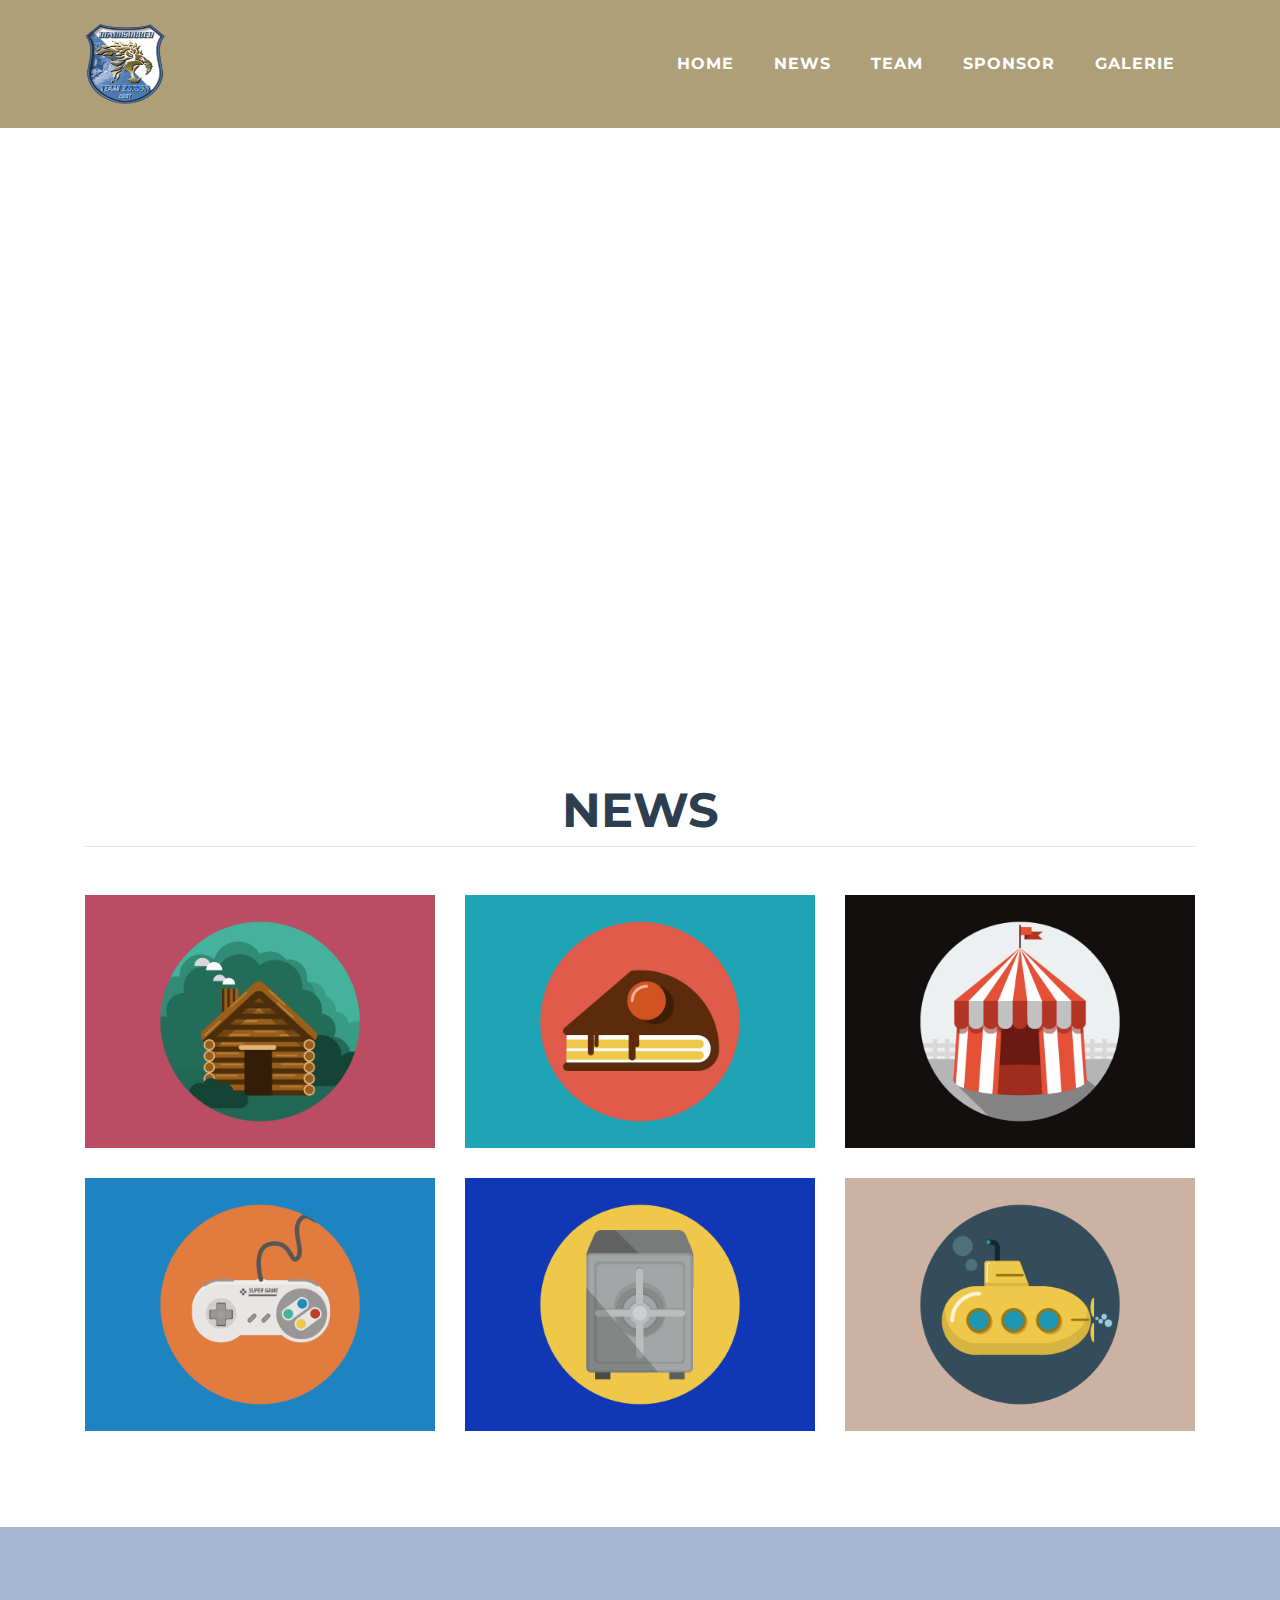
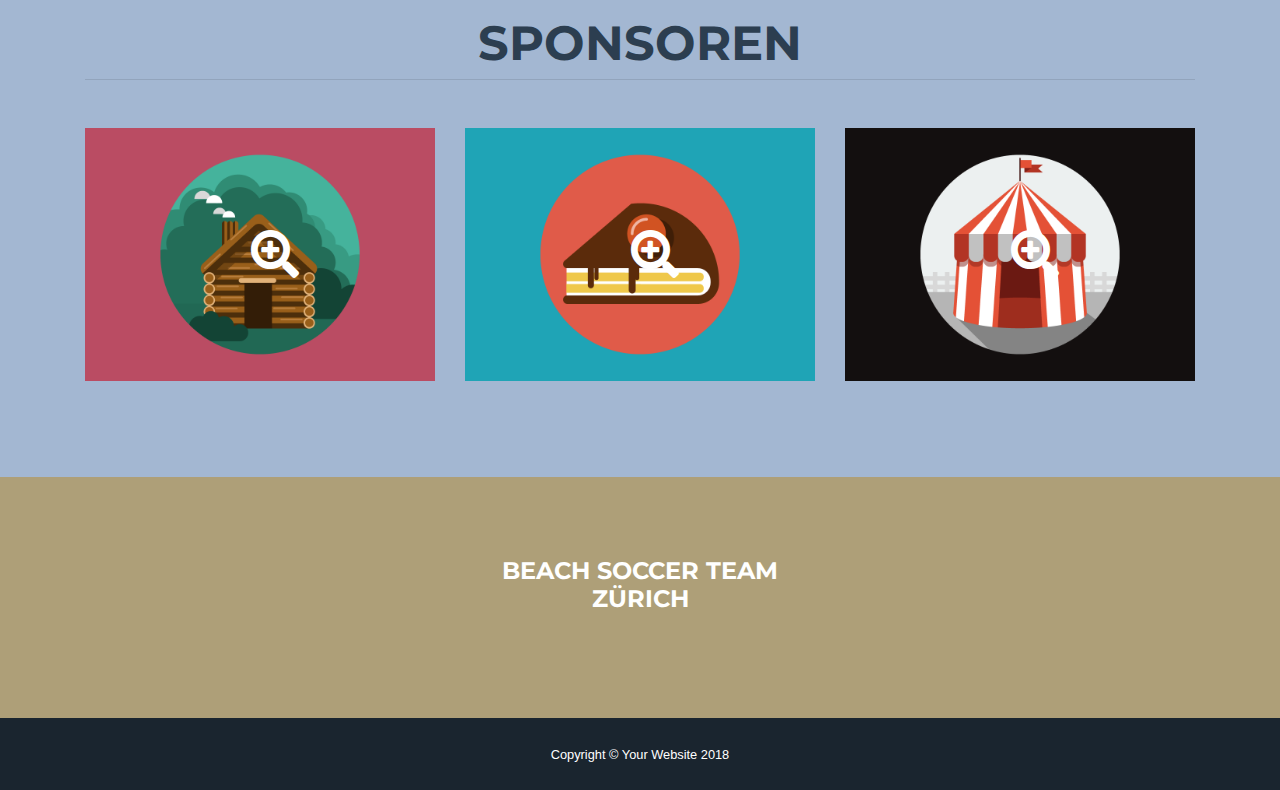
==== commit 70b50c23: "team finished" ====
--- a/index.html
+++ b/index.html
@@ -20,6 +20,7 @@
 
     <!-- Plugin CSS -->
     <link href="vendor/magnific-popup/magnific-popup.css" rel="stylesheet" type="text/css">
+      <link href="css/bstzh.css" rel="stylesheet" type="text/css">
 
     <!-- Custom styles for this template -->
     <link href="css/freelancer.min.css" rel="stylesheet">
@@ -29,37 +30,9 @@
   <body id="page-top">
 
     <!-- Navigation -->
-    <!--<nav class="navbar navbar-expand-lg bg-secondary fixed-top text-uppercase navbar-soccer" id="mainNav">
-      <div class="container">
-        <a class="navbar-brand js-scroll-trigger" href="#page-top">Logo</a>
-        <button class="navbar-toggler navbar-toggler-right text-uppercase bg-primary text-white rounded" type="button" data-toggle="collapse" data-target="#navbarResponsive" aria-controls="navbarResponsive" aria-expanded="false" aria-label="Toggle navigation">
-          Menu
-          <i class="fas fa-bars"></i>
-        </button>
-        <div class="collapse navbar-collapse" id="navbarResponsive">
-          <ul class="navbar-nav ml-auto">
-            <li class="nav-item mx-0 mx-lg-1">
-              <a class="nav-link py-3 px-0 px-lg-3 rounded " href="">Home</a>
-            </li>
-            <li class="nav-item mx-0 mx-lg-1">
-              <a class="nav-link py-3 px-0 px-lg-3 rounded " href="news.html">News</a>
-            </li>
-            <li class="nav-item mx-0 mx-lg-1">
-              <a class="nav-link py-3 px-0 px-lg-3 rounded " href="team.html">Team</a>
-            </li>
-              <li class="nav-item mx-0 mx-lg-1">
-                  <a class="nav-link py-3 px-0 px-lg-3 rounded " href="">Sponsor</a>
-              </li>
-              <li class="nav-item mx-0 mx-lg-1">
-                  <a class="nav-link py-3 px-0 px-lg-3 rounded " href="">Galerie</a>
-              </li>
-          </ul>
-        </div>
-      </div>
-    </nav>-->
     <nav class="navbar navbar-expand-lg bg-secondary fixed-top text-uppercase navbar-soccer" id="mainNav">
         <div class="container">
-            <a class="navbar-brand js-scroll-trigger" href="index.html"><img src="img/logo/logo.png" width="80px" height="80px"></a>
+            <a href="index.html"><img src="img/logo/logo.png" width="80px" height="80px"></a>
             <button class="navbar-toggler navbar-toggler-right text-uppercase bg-primary text-white rounded" type="button" data-toggle="collapse" data-target="#navbarResponsive" aria-controls="navbarResponsive" aria-expanded="false" aria-label="Toggle navigation">
                 Menu
                 <i class="fas fa-bars"></i>
@@ -94,7 +67,8 @@
     </header>-->
     <div class="container">
         <div class="embed-responsive embed-responsive-16by9">
-            <iframe class="embed-responsive-item" src="https://www.youtube.com/embed/zpOULjyy-n8?rel=0" allowfullscreen></iframe>
+            <!--<iframe width="560" height="315" src="https://www.youtube.com/embed/6YYRRfbnLhY" frameborder="0" allow="accelerometer; autoplay; encrypted-media; gyroscope; picture-in-picture" allowfullscreen></iframe>-->
+            <iframe class="video-wrapper-video-fill" width="560" height="315" src="https://www.youtube.com/embed/6YYRRfbnLhY?start=1" frameborder="0" allow="accelerometer; autoplay; encrypted-media; gyroscope; picture-in-picture" allowfullscreen></iframe>
         </div>
     </div>
 
--- a/css/bstzh.css
+++ b/css/bstzh.css
@@ -0,0 +1,41 @@
+.teamportfolio {
+    width: 250px;
+}
+
+.playerportfolio {
+    width: 400px;
+}
+
+.playerinformation {
+    font-size: 20px;
+    width: 100%;
+    margin: 1rem 0;
+    margin-top: 1rem;
+    margin-right: 0px;
+    margin-bottom: 1rem;
+    margin-left: 0px;
+}
+
+.playersocial {
+    display: block;
+    padding-left: 2rem;
+    font-size: 20px;
+    font-weight: 900;
+    margin-bottom: .5rem;
+    padding-top: .3rem;
+}
+
+.playersocial_link--instagram {
+    background-image: url("img/logo/instagram.png");
+}
+.social_logo {
+    width: 35px;
+}
+body {
+    padding-top: 70px;
+}
+.video-wrapper-video-fill {
+    position: absolute;
+    width: 100%;
+    padding-top: 70px;
+}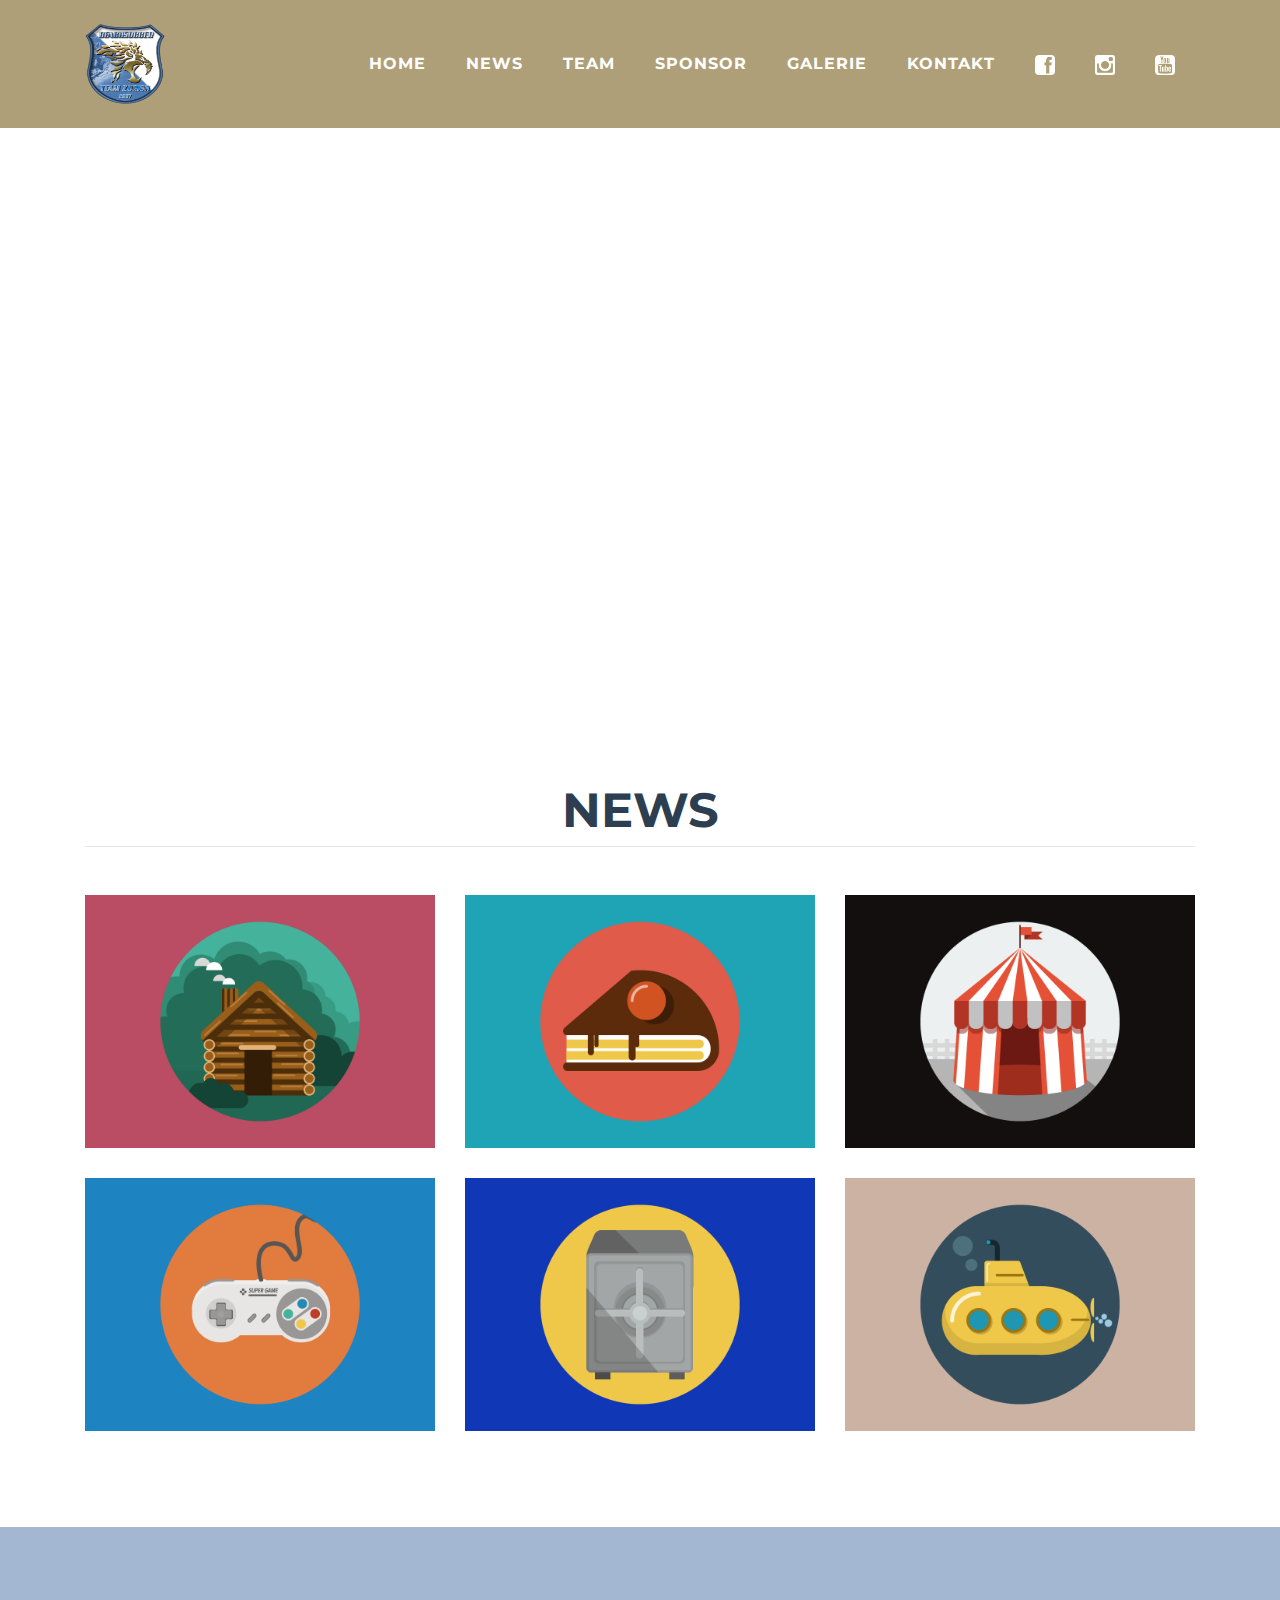
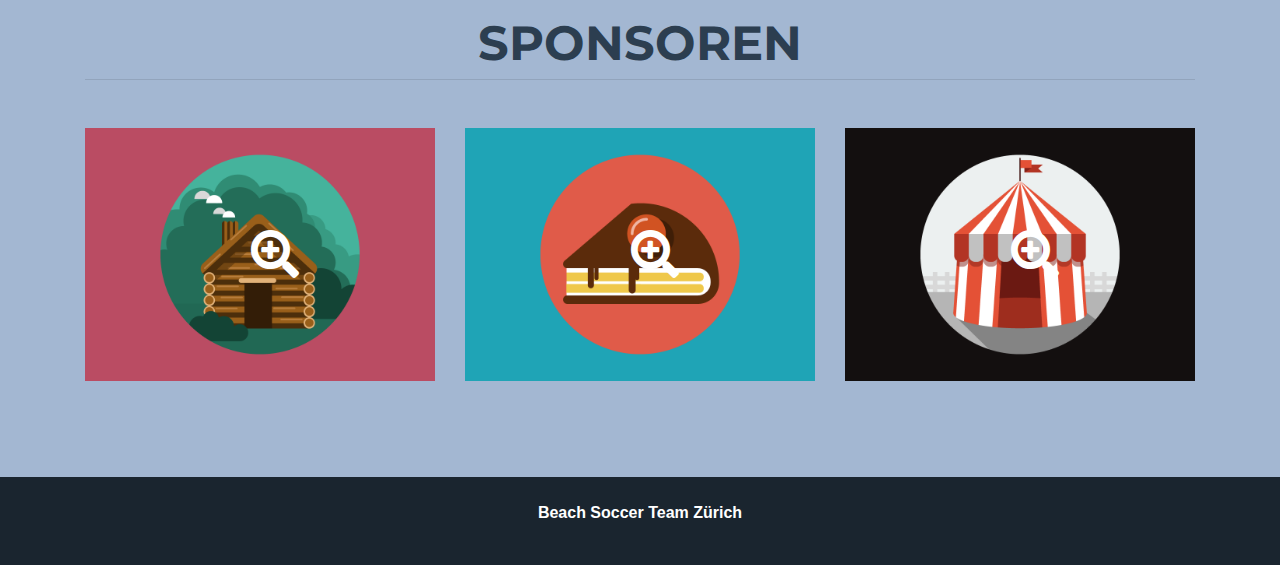
==== commit b4d33c79: "team finished" ====
--- a/index.html
+++ b/index.html
@@ -18,8 +18,8 @@
     <link href="https://fonts.googleapis.com/css?family=Montserrat:400,700" rel="stylesheet" type="text/css">
     <link href="https://fonts.googleapis.com/css?family=Lato:400,700,400italic,700italic" rel="stylesheet" type="text/css">
 
-    <!-- Plugin CSS -->
-    <link href="vendor/magnific-popup/magnific-popup.css" rel="stylesheet" type="text/css">
+      <!-- Plugin CSS -->
+      <link href="vendor/magnific-popup/magnific-popup.css" rel="stylesheet" type="text/css">
       <link href="css/bstzh.css" rel="stylesheet" type="text/css">
 
     <!-- Custom styles for this template -->
@@ -29,35 +29,48 @@
 
   <body id="page-top">
 
-    <!-- Navigation -->
-    <nav class="navbar navbar-expand-lg bg-secondary fixed-top text-uppercase navbar-soccer" id="mainNav">
-        <div class="container">
-            <a href="index.html"><img src="img/logo/logo.png" width="80px" height="80px"></a>
-            <button class="navbar-toggler navbar-toggler-right text-uppercase bg-primary text-white rounded" type="button" data-toggle="collapse" data-target="#navbarResponsive" aria-controls="navbarResponsive" aria-expanded="false" aria-label="Toggle navigation">
-                Menu
-                <i class="fas fa-bars"></i>
-            </button>
-            <div class="collapse navbar-collapse" id="navbarResponsive">
-                <ul class="navbar-nav ml-auto">
-                    <li class="nav-item mx-0 mx-lg-1">
-                        <a class="nav-link py-3 px-0 px-lg-3 rounded " href="index.html">Home</a>
-                    </li>
-                    <li class="nav-item mx-0 mx-lg-1">
-                        <a class="nav-link py-3 px-0 px-lg-3 rounded " href="news.html">News</a>
-                    </li>
-                    <li class="nav-item mx-0 mx-lg-1">
-                        <a class="nav-link py-3 px-0 px-lg-3 rounded " href="team.html">Team</a>
-                    </li>
-                    <li class="nav-item mx-0 mx-lg-1">
-                        <a class="nav-link py-3 px-0 px-lg-3 rounded " href="">Sponsor</a>
-                    </li>
-                    <li class="nav-item mx-0 mx-lg-1">
-                        <a class="nav-link py-3 px-0 px-lg-3 rounded " href="">Galerie</a>
-                    </li>
-                </ul>
-            </div>
-        </div>
-    </nav>
+  <!-- Navigation -->
+  <!-- Navigation -->
+  <nav class="navbar navbar-expand-lg bg-secondary fixed-top text-uppercase navbar-soccer" id="mainNav">
+      <div class="container">
+          <a href="index.html"><img src="img/logo/logo.png" width="80px" height="80px"></a>
+          <button class="navbar-toggler navbar-toggler-right text-uppercase bg-primary text-white rounded" type="button" data-toggle="collapse" data-target="#navbarResponsive" aria-controls="navbarResponsive" aria-expanded="false" aria-label="Toggle navigation">
+              Menu
+              <i class="fas fa-bars"></i>
+          </button>
+          <div class="collapse navbar-collapse" id="navbarResponsive">
+              <ul class="navbar-nav ml-auto">
+                  <li class="nav-item mx-0 mx-lg-1">
+                      <a class="nav-link py-3 px-0 px-lg-3 rounded " href="index.html">Home</a>
+                  </li>
+                  <li class="nav-item mx-0 mx-lg-1">
+                      <a class="nav-link py-3 px-0 px-lg-3 rounded " href="news.html">News</a>
+                  </li>
+                  <li class="nav-item mx-0 mx-lg-1">
+                      <a class="nav-link py-3 px-0 px-lg-3 rounded " href="team.html">Team</a>
+                  </li>
+                  <li class="nav-item mx-0 mx-lg-1">
+                      <a class="nav-link py-3 px-0 px-lg-3 rounded " href="sponsor.html">Sponsor</a>
+                  </li>
+                  <li class="nav-item mx-0 mx-lg-1">
+                      <a class="nav-link py-3 px-0 px-lg-3 rounded " href="galerie.html">Galerie</a>
+                  </li>
+                  <li class="nav-item mx-0 mx-lg-1">
+                      <a class="nav-link py-3 px-0 px-lg-3 rounded " href="kontakt.html">Kontakt</a>
+                  </li>
+                  <li class="nav-item mx-0 mx-lg-1">
+                      <a class="nav-link py-3 px-0 px-lg-3 rounded" href="https://www.facebook.com/Beachsoccer-Team-Z%C3%BCrich-337832753381054/"><img class="nav_social_logo" src="img/logo/nav_facebook.png"></a>
+                  </li>
+                  <li class="nav-item mx-0 mx-lg-1">
+                      <a class="nav-link py-3 px-0 px-lg-3 rounded" href="https://www.instagram.com/bsteamzuerich/"><img class="nav_social_logo" src="img/logo/nav_instagram.png"></a>
+                  </li>
+                  <li class="nav-item mx-0 mx-lg-1">
+                      <a class="nav-link py-3 px-0 px-lg-3 rounded" href="https://www.youtube.com/channel/UCBGMNiyVTrFLsbJKo3AS99g"><img class="nav_social_logo" src="img/logo/nav_youtube.png"></a>
+                  </li>
+              </ul>
+          </div>
+      </div>
+  </nav>
 
     <!-- Header -->
    <!-- <header class="masthead bg-primary text-white text-center">
@@ -212,24 +225,12 @@
         </div>
     </section>
 
-    <!-- Footer -->
-    <footer class="footer text-center">
+  <!-- Footer -->
+  <div class="copyright py-4 text-center text-white">
       <div class="container">
-        <div class="row">
-          <div class="col-md-4 mb-5 mb-lg-0">
-          </div>
-          <div class="col-md-4 mb-5 mb-lg-0">
-            <h4 class="text-uppercase mb-4">Beach Soccer Team Zürich</h4>
-          </div>
-        </div>
-      </div>
-    </footer>
-
-    <div class="copyright py-4 text-center text-white">
-      <div class="container">
-        <small>Copyright &copy; Your Website 2018</small>
-      </div>
-    </div>
+          <p><b>Beach Soccer Team Zürich</b></p>
+      </div>
+  </div>
 
     <!-- Scroll to Top Button (Only visible on small and extra-small screen sizes) -->
     <div class="scroll-to-top d-lg-none position-fixed ">
--- a/css/bstzh.css
+++ b/css/bstzh.css
@@ -1,7 +1,13 @@
 .teamportfolio {
     width: 250px;
 }
-
+#navMain {
+    padding-top: 1rem;
+    padding-bottom: 1rem;
+    font-weight: 700;
+    font-family: 'Montserrat';
+    color: white;
+}
 .playerportfolio {
     width: 400px;
 }
@@ -25,11 +31,11 @@
     padding-top: .3rem;
 }
 
-.playersocial_link--instagram {
-    background-image: url("img/logo/instagram.png");
-}
 .social_logo {
     width: 35px;
+}
+.nav_social_logo {
+    width: 20px;
 }
 body {
     padding-top: 70px;
@@ -38,4 +44,7 @@
     position: absolute;
     width: 100%;
     padding-top: 70px;
+}
+.footer {
+    background-color: #AE9F78;
 }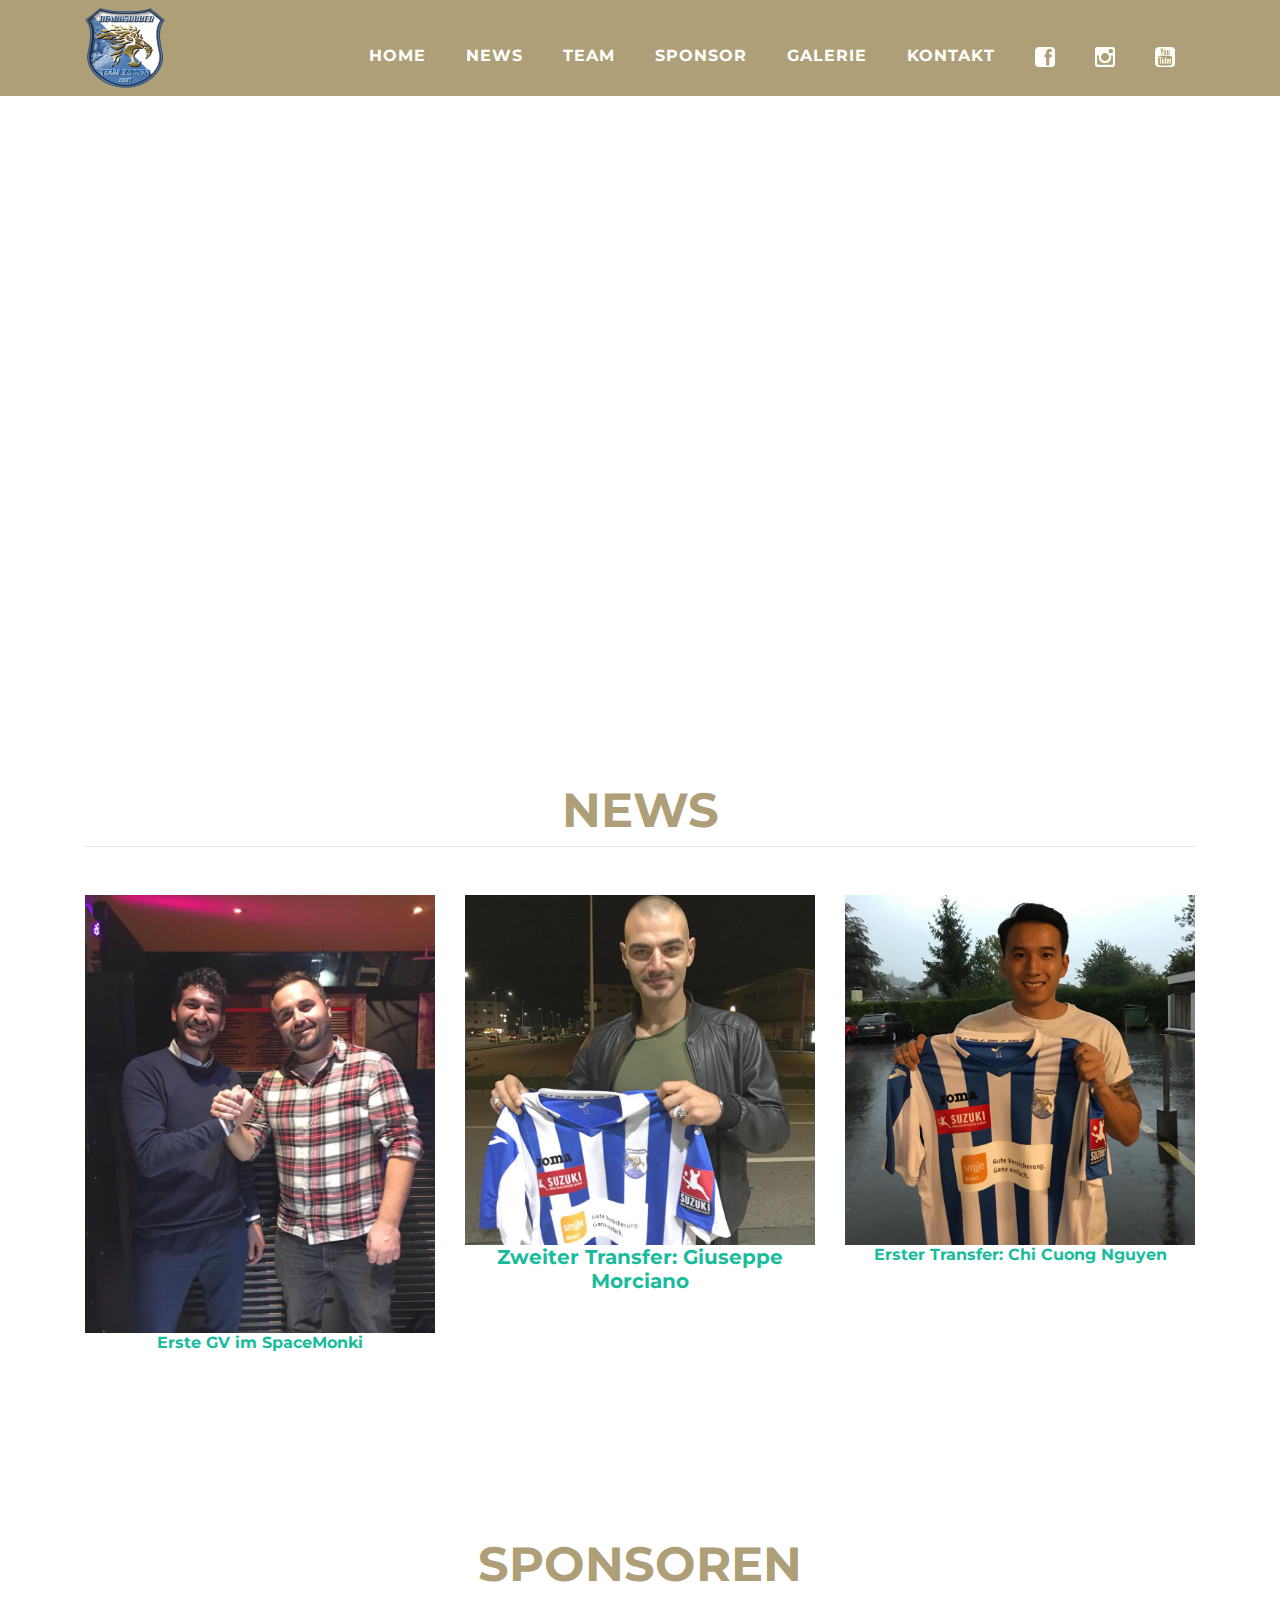
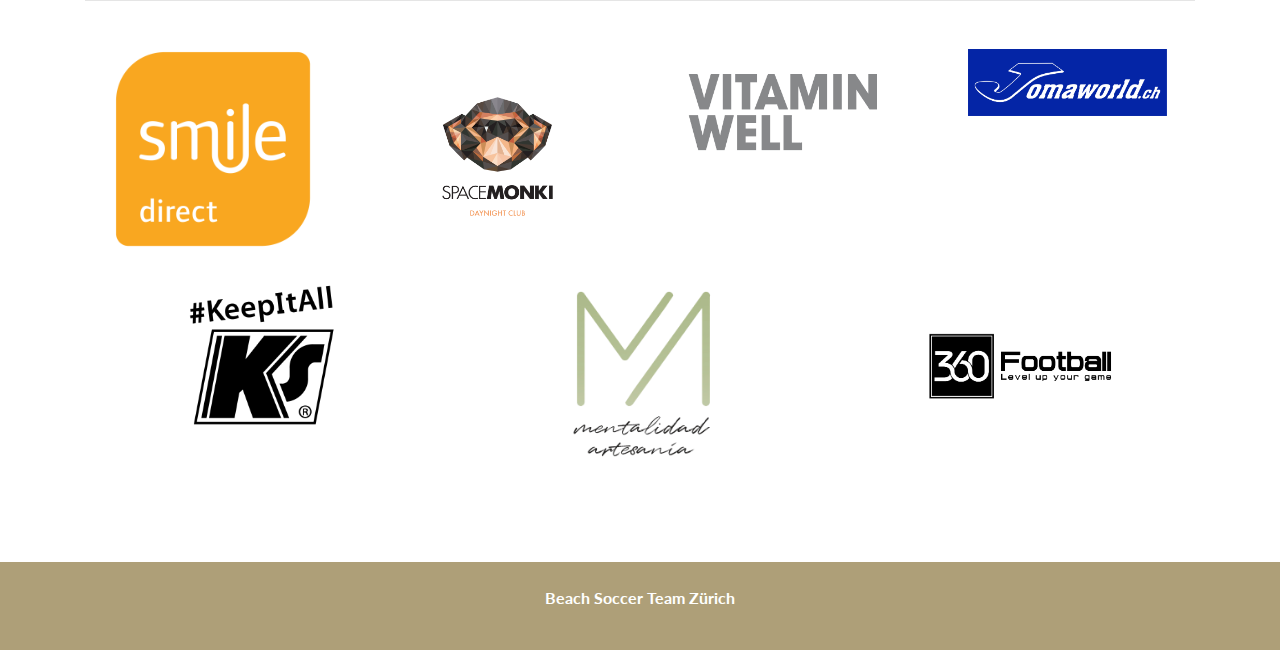
==== commit d10ccf7c: "index finished" ====
--- a/index.html
+++ b/index.html
@@ -23,7 +23,7 @@
       <link href="css/bstzh.css" rel="stylesheet" type="text/css">
 
     <!-- Custom styles for this template -->
-    <link href="css/freelancer.min.css" rel="stylesheet">
+    <link href="css/freelancer.css" rel="stylesheet">
 
   </head>
 
@@ -92,96 +92,95 @@
         <hr class="mb-5">
         <div class="row">
           <div class="col-md-6 col-lg-4">
-            <a class="portfolio-item d-block mx-auto" href="#portfolio-modal-1">
+            <a class="portfolio-item d-block mx-auto" href="#GV">
               <div class="portfolio-item-caption d-flex position-absolute h-100 w-100">
                 <div class="portfolio-item-caption-content my-auto w-100 text-center text-white">
                   <i class="fas fa-search-plus fa-3x"></i>
                 </div>
               </div>
-              <img class="img-fluid" src="img/portfolio/cabin.png" alt="">
+              <img class="img-fluid newsPicture" src="img/news/GV.jpg" alt="">
+                <div class="text-center">
+                    <h6>Erste GV im SpaceMonki</h6>
+                </div>
             </a>
           </div>
           <div class="col-md-6 col-lg-4">
-            <a class="portfolio-item d-block mx-auto" href="#portfolio-modal-2">
+            <a class="portfolio-item d-block mx-auto" href="#transfer2">
               <div class="portfolio-item-caption d-flex position-absolute h-100 w-100">
                 <div class="portfolio-item-caption-content my-auto w-100 text-center text-white">
                   <i class="fas fa-search-plus fa-3x"></i>
                 </div>
               </div>
-              <img class="img-fluid" src="img/portfolio/cake.png" alt="">
+              <img class="img-fluid newsPicture" src="img/news/transfer2.jpg" alt="">
+                <div class="text-center">
+                    <h5>Zweiter Transfer: Giuseppe Morciano</h5>
+                </div>
             </a>
           </div>
           <div class="col-md-6 col-lg-4">
-            <a class="portfolio-item d-block mx-auto" href="#portfolio-modal-3">
+            <a class="portfolio-item d-block mx-auto" href="#transfer1">
               <div class="portfolio-item-caption d-flex position-absolute h-100 w-100">
                 <div class="portfolio-item-caption-content my-auto w-100 text-center text-white">
                   <i class="fas fa-search-plus fa-3x"></i>
                 </div>
               </div>
-              <img class="img-fluid" src="img/portfolio/circus.png" alt="">
+              <img class="img-fluid newsPicture" src="img/news/transfer.jpg" alt="">
+                <div class="text-center">
+                    <h6>Erster Transfer: Chi Cuong Nguyen</h6>
+                </div>
             </a>
           </div>
-          <div class="col-md-6 col-lg-4">
-            <a class="portfolio-item d-block mx-auto" href="#portfolio-modal-4">
-              <div class="portfolio-item-caption d-flex position-absolute h-100 w-100">
-                <div class="portfolio-item-caption-content my-auto w-100 text-center text-white">
-                  <i class="fas fa-search-plus fa-3x"></i>
-                </div>
-              </div>
-              <img class="img-fluid" src="img/portfolio/game.png" alt="">
-            </a>
-          </div>
-          <div class="col-md-6 col-lg-4">
-            <a class="portfolio-item d-block mx-auto" href="#portfolio-modal-5">
-              <div class="portfolio-item-caption d-flex position-absolute h-100 w-100">
-                <div class="portfolio-item-caption-content my-auto w-100 text-center text-white">
-                  <i class="fas fa-search-plus fa-3x"></i>
-                </div>
-              </div>
-              <img class="img-fluid" src="img/portfolio/safe.png" alt="">
-            </a>
-          </div>
-          <div class="col-md-6 col-lg-4">
-            <a class="portfolio-item d-block mx-auto" href="#portfolio-modal-6">
-              <div class="portfolio-item-caption d-flex position-absolute h-100 w-100">
-                <div class="portfolio-item-caption-content my-auto w-100 text-center text-white">
-                  <i class="fas fa-search-plus fa-3x"></i>
-                </div>
-              </div>
-              <img class="img-fluid" src="img/portfolio/submarine.png" alt="">
-            </a>
-          </div>
         </div>
       </div>
     </section>
 
     <!-- Sponsoren Section -->
-    <section class="bg-primary text-white mb-0">
+    <section class="text-white mb-0">
         <div class="container">
             <h2 class="text-center text-uppercase text-secondary mb-0">Sponsoren</h2>
             <hr class="mb-5">
             <div class="row">
-                <div class="col-md-6 col-lg-4">
-                    <a class="portfolio-item d-block mx-auto" href="#portfolio-modal-1">
-                        <div class="portfolio-item-caption d-flex position-absolute h-100 w-100">
-                            <div class="portfolio-item-caption-content my-auto w-100 text-center text-white">
-                                <i class="fas fa-search-plus fa-3x"></i>
-                            </div>
-                        </div>
-                        <img class="img-fluid" src="img/portfolio/cabin.png" alt="">
-                    </a>
-                </div>
-                <div class="col-md-6 col-lg-4">
+                <div class="col-md-6 col-lg-3">
+                    <a class="d-block mx-auto sponsorenBilder" href="https://www.smile-direct.ch/">
+                        <img class="img-fluid " src="img/sponsoren/smiledirect.png" alt="">
+                    </a>
+                </div>
+                <div class="col-md-6 col-lg-3">
+                    <a class="d-block mx-auto sponsorenBilder" href="https://www.spacemonki.ch/">
+                        <img class="img-fluid " src="img/sponsoren/spacemonki.png" alt="">
+                    </a>
+                </div>
+                <div class="col-md-6 col-lg-3">
+                    <a class="d-block mx-auto sponsorenBilder" href="https://www.vitaminwell.com/">
+                        <img class="img-fluid " src="img/sponsoren/VW.png" alt="">
+                    </a>
+                </div>
+                <div class="col-md-6 col-lg-3">
+                    <a class="d-block mx-auto sponsorenBilder" href="https://www.jomaworld.ch/">
+                        <img class="img-fluid " src="img/sponsoren/Jomaworld.jpg" alt="">
+                    </a>
+                </div>
+                <div class="col-md-6 col-lg-4">
+                    <a class="d-block mx-auto sponsorenBilder" href="https://www.keepersport.ch/">
+                        <img class="img-fluid " src="img/sponsoren/KsKeepItAll.png" alt="">
+                    </a>
+                </div>
+                <div class="col-md-6 col-lg-4">
+                    <a class="d-block mx-auto sponsorenBilder" href="https://mentalidad.ch/">
+                        <img class="img-fluid " src="img/sponsoren/mime.png" alt="">
+                    </a>
+                </div>
+                <div class="col-md-6 col-lg-4">
+                    <a class="d-block mx-auto sponsorenBilder" href="https://shop.360football.ch/de/">
+                        <img class="img-fluid " src="img/sponsoren/360football.png" alt="">
+                    </a>
+                </div>
+                <!--<div class="col-md-6 col-lg-3">
                     <a class="portfolio-item d-block mx-auto" href="#portfolio-modal-2">
-                        <div class="portfolio-item-caption d-flex position-absolute h-100 w-100">
-                            <div class="portfolio-item-caption-content my-auto w-100 text-center text-white">
-                                <i class="fas fa-search-plus fa-3x"></i>
-                            </div>
-                        </div>
-                        <img class="img-fluid" src="img/portfolio/cake.png" alt="">
-                    </a>
-                </div>
-                <div class="col-md-6 col-lg-4">
+                        <img class="img-fluid " src="img/portfolio/cake.png" alt="">
+                    </a>
+                </div>
+                <div class="col-md-6 col-lg-3">
                     <a class="portfolio-item d-block mx-auto" href="#portfolio-modal-3">
                         <div class="portfolio-item-caption d-flex position-absolute h-100 w-100">
                             <div class="portfolio-item-caption-content my-auto w-100 text-center text-white">
@@ -191,7 +190,7 @@
                         <img class="img-fluid" src="img/portfolio/circus.png" alt="">
                     </a>
                 </div>
-                <!--<div class="col-md-6 col-lg-4">
+                <div class="col-md-6 col-lg-3">
                     <a class="portfolio-item d-block mx-auto" href="#portfolio-modal-4">
                         <div class="portfolio-item-caption d-flex position-absolute h-100 w-100">
                             <div class="portfolio-item-caption-content my-auto w-100 text-center text-white">
@@ -220,6 +219,16 @@
                         </div>
                         <img class="img-fluid" src="img/portfolio/submarine.png" alt="">
                     </a>
+                </div>
+                <div class="col-md-6 col-lg-4">
+                    <a class="portfolio-item d-block mx-auto" href="#portfolio-modal-6">
+                        <div class="portfolio-item-caption d-flex position-absolute h-100 w-100">
+                            <div class="portfolio-item-caption-content my-auto w-100 text-center text-white">
+                                <i class="fas fa-search-plus fa-3x"></i>
+                            </div>
+                        </div>
+                        <img class="img-fluid" src="img/portfolio/submarine.png" alt="">
+                    </a>
                 </div>-->
             </div>
         </div>
@@ -242,7 +251,7 @@
     <!-- Portfolio Modals -->
 
     <!-- Portfolio Modal 1 -->
-    <div class="portfolio-modal mfp-hide" id="portfolio-modal-1">
+   <!-- <div class="portfolio-modal mfp-hide" id="gv">
       <div class="portfolio-modal-dialog bg-white">
         <a class="close-button d-none d-md-block portfolio-modal-dismiss" href="#">
           <i class="fa fa-3x fa-times"></i>
@@ -261,10 +270,133 @@
           </div>
         </div>
       </div>
-    </div>
-
+    </div>-->
+  <!-- Portfolio Antonello Ficilli -->
+  <div class="portfolio-modal mfp-hide" id="GV">
+      <div class="portfolio-modal-dialog bg-white">
+          <a class="close-button d-none d-md-block portfolio-modal-dismiss" href="#">
+              <i class="fa fa-3x fa-times"></i>
+          </a>
+          <div class="container text-center">
+              <div class="row">
+                  <div class="col-lg-8 mx-auto">
+                      <h2 class="text-secondary text-uppercase mb-0">Erste GV im SpaceMonki</h2>
+                      <hr class="star-dark mb-5">
+                  </div>
+              </div>
+          </div>
+          <div class="container">
+              <div class="row">
+                  <div class="col-lg-5">
+                      <img class="img-fluid mb-5" src="img/news/GV.jpg" alt="">
+                  </div>
+                  <div class="col-lg-5 text-center">
+                      <p align="left">
+                          Am 10. Oktober 2018 fand die Generalversammlung in unserem Zürcher „Clublokal“ SpaceMonki statt.
+
+                          Wir freuen uns heute wieder einen Meilenstein gelegt zu haben und den Verein mit einem neuen Präsidium verstärkt zu haben.
+
+                          Mit Ficili als Vereinspräsident und Spahiu als Vizepräsident kann man sich freuen auch andere Positionen wie, Sportchef, Materialwart und Webmaster heute Abend gewählt zu haben.
+
+                          Der Verein wird sich so in Zukunft besser organisieren können und mit unserem neuen Trainier ist der Verein momentan Top besetzt und wir freuen uns auf die Arbeit mit dem neuen Kader für die Sasion 2019!
+                      </p>
+                  </div>
+              </div>
+              <div class="container text-center">
+                  <a class="btn btn-primary btn-lg rounded-pill portfolio-modal-dismiss" href="#">
+                      <i class="fa fa-close"></i>
+                      Close</a>
+              </div>
+          </div>
+      </div>
+  </div>
+  <!-- News Transfer 2 -->
+  <div class="portfolio-modal mfp-hide" id="transfer2">
+      <div class="portfolio-modal-dialog bg-white">
+          <a class="close-button d-none d-md-block portfolio-modal-dismiss" href="#">
+              <i class="fa fa-3x fa-times"></i>
+          </a>
+          <div class="container text-center">
+              <div class="row">
+                  <div class="col-lg-8 mx-auto">
+                      <h2 class="text-secondary text-uppercase mb-0">Zweiter Transfer: Giuseppe Morciano</h2>
+                      <hr class="star-dark mb-5">
+                  </div>
+              </div>
+          </div>
+          <div class="container">
+              <div class="row">
+                  <div class="col-lg-5">
+                      <img class="img-fluid mb-5" src="img/news/transfer2.jpg" alt="">
+                  </div>
+                  <div class="col-lg-5 text-center">
+                      <p align="left">
+                          Next Transfer⚽🦁
+
+                          Das Beachsoccer Team Zürch engagiert für die nächste Saison Giuseppe Morciano!
+
+                          Morciano wird viel Erfahrung in unser Team bringen.
+
+                          Vor sechs Jahren spielte er bereits für die schweizer Mannschaft Xamax Neuchâtel.
+                          In den letzten Jahren spielte er in Italien für diverse Clubs wie Inter, Udinese, Brescia und zuletzt bei Vastese.
+
+                          Der Transfer in die Schweiz kommt Morciano gerade entgegen, da er gewisse Änderungen vornimmt.
+
+                          Wir wünschen ihm als Zürileu viel Erfolg und freuen uns sehr ihm in unserem Team willkommen zu heissen.
+                      </p>
+                  </div>
+              </div>
+              <div class="container text-center">
+                  <a class="btn btn-primary btn-lg rounded-pill portfolio-modal-dismiss" href="#">
+                      <i class="fa fa-close"></i>
+                      Close</a>
+              </div>
+          </div>
+      </div>
+  </div>
+  <!-- News Transfer 2 -->
+  <div class="portfolio-modal mfp-hide" id="transfer1">
+      <div class="portfolio-modal-dialog bg-white">
+          <a class="close-button d-none d-md-block portfolio-modal-dismiss" href="#">
+              <i class="fa fa-3x fa-times"></i>
+          </a>
+          <div class="container text-center">
+              <div class="row">
+                  <div class="col-lg-8 mx-auto">
+                      <h2 class="text-secondary text-uppercase mb-0">Erster Transfer: Chi Cuong Nguyen</h2>
+                      <hr class="star-dark mb-5">
+                  </div>
+              </div>
+          </div>
+          <div class="container">
+              <div class="row">
+                  <div class="col-lg-5">
+                      <img class="img-fluid mb-5" src="img/news/transfer.jpg" alt="">
+                  </div>
+                  <div class="col-lg-5 text-center">
+                      <p align="left">
+                          First Transfer Season 2019!
+
+                          Das Beachsoccer Team Zürich freut sich Chi Cuong Nguyen für die kommende Saison zu verpflichten!
+
+                          Nguyen spielte diese Saison an einem Spieltag mit einer Blancolizenz schon für die Zürileue.
+
+                          Mit seiner Erfahrung wo er beim BSC Jona und BSC Solothurn sammeln konnte, wird er das Zürcher Team verstärken.
+
+                          Herzlich Willkommen!
+                      </p>
+                  </div>
+              </div>
+              <div class="container text-center">
+                  <a class="btn btn-primary btn-lg rounded-pill portfolio-modal-dismiss" href="#">
+                      <i class="fa fa-close"></i>
+                      Close</a>
+              </div>
+          </div>
+      </div>
+  </div>
     <!-- Portfolio Modal 2 -->
-    <div class="portfolio-modal mfp-hide" id="portfolio-modal-2">
+    <div class="portfolio-modal mfp-hide" id="transfer4">
       <div class="portfolio-modal-dialog bg-white">
         <a class="close-button d-none d-md-block portfolio-modal-dismiss" href="#">
           <i class="fa fa-3x fa-times"></i>
@@ -307,72 +439,6 @@
       </div>
     </div>
 
-    <!-- Portfolio Modal 4 -->
-    <div class="portfolio-modal mfp-hide" id="portfolio-modal-4">
-      <div class="portfolio-modal-dialog bg-white">
-        <a class="close-button d-none d-md-block portfolio-modal-dismiss" href="#">
-          <i class="fa fa-3x fa-times"></i>
-        </a>
-        <div class="container text-center">
-          <div class="row">
-            <div class="col-lg-8 mx-auto">
-              <h2 class="text-secondary text-uppercase mb-0">Project Name</h2>
-              <hr class="star-dark mb-5">
-              <img class="img-fluid mb-5" src="img/portfolio/game.png" alt="">
-              <p class="mb-5">Lorem ipsum dolor sit amet, consectetur adipisicing elit. Mollitia neque assumenda ipsam nihil, molestias magnam, recusandae quos quis inventore quisquam velit asperiores, vitae? Reprehenderit soluta, eos quod consequuntur itaque. Nam.</p>
-              <a class="btn btn-primary btn-lg rounded-pill portfolio-modal-dismiss" href="#">
-                <i class="fa fa-close"></i>
-                Close Project</a>
-            </div>
-          </div>
-        </div>
-      </div>
-    </div>
-
-    <!-- Portfolio Modal 5 -->
-    <div class="portfolio-modal mfp-hide" id="portfolio-modal-5">
-      <div class="portfolio-modal-dialog bg-white">
-        <a class="close-button d-none d-md-block portfolio-modal-dismiss" href="#">
-          <i class="fa fa-3x fa-times"></i>
-        </a>
-        <div class="container text-center">
-          <div class="row">
-            <div class="col-lg-8 mx-auto">
-              <h2 class="text-secondary text-uppercase mb-0">Project Name</h2>
-              <hr class="star-dark mb-5">
-              <img class="img-fluid mb-5" src="img/portfolio/safe.png" alt="">
-              <p class="mb-5">Lorem ipsum dolor sit amet, consectetur adipisicing elit. Mollitia neque assumenda ipsam nihil, molestias magnam, recusandae quos quis inventore quisquam velit asperiores, vitae? Reprehenderit soluta, eos quod consequuntur itaque. Nam.</p>
-              <a class="btn btn-primary btn-lg rounded-pill portfolio-modal-dismiss" href="#">
-                <i class="fa fa-close"></i>
-                Close Project</a>
-            </div>
-          </div>
-        </div>
-      </div>
-    </div>
-
-    <!-- Portfolio Modal 6 -->
-    <div class="portfolio-modal mfp-hide" id="portfolio-modal-6">
-      <div class="portfolio-modal-dialog bg-white">
-        <a class="close-button d-none d-md-block portfolio-modal-dismiss" href="#">
-          <i class="fa fa-3x fa-times"></i>
-        </a>
-        <div class="container text-center">
-          <div class="row">
-            <div class="col-lg-8 mx-auto">
-              <h2 class="text-secondary text-uppercase mb-0">Project Name</h2>
-              <hr class="star-dark mb-5">
-              <img class="img-fluid mb-5" src="img/portfolio/submarine.png" alt="">
-              <p class="mb-5">Lorem ipsum dolor sit amet, consectetur adipisicing elit. Mollitia neque assumenda ipsam nihil, molestias magnam, recusandae quos quis inventore quisquam velit asperiores, vitae? Reprehenderit soluta, eos quod consequuntur itaque. Nam.</p>
-              <a class="btn btn-primary btn-lg rounded-pill portfolio-modal-dismiss" href="#">
-                <i class="fa fa-close"></i>
-                Close Project</a>
-            </div>
-          </div>
-        </div>
-      </div>
-    </div>
-
     <!-- Bootstrap core JavaScript -->
     <script src="vendor/jquery/jquery.min.js"></script>
     <script src="vendor/bootstrap/js/bootstrap.bundle.min.js"></script>
--- a/css/bstzh.css
+++ b/css/bstzh.css
@@ -47,4 +47,15 @@
 }
 .footer {
     background-color: #AE9F78;
+}
+.indexsponsor {
+    background-color: yellow;
+}
+.sponsorenBilder {
+    width: 200px;
+    border: 1px;
+}
+
+.container > h2 {
+    color: yellow;
 }--- a/css/freelancer.css
+++ b/css/freelancer.css
@@ -0,0 +1,393 @@
+/*!
+ * Start Bootstrap - Freelancer v5.0.0 (https://startbootstrap.com/template-overviews/freelancer)
+ * Copyright 2013-2018 Start Bootstrap
+ * Licensed under MIT (https://github.com/BlackrockDigital/startbootstrap-freelancer/blob/master/LICENSE)
+ */
+
+body {
+  font-family: 'Lato';
+  padding-top: 70px;
+}
+
+h1,
+h2,
+h3,
+h4,
+h5,
+h6 {
+  font-weight: 700;
+  font-family: 'Montserrat';
+}
+
+.navbar-soccer {
+    background-color: black;
+}
+
+hr.star-light,
+hr.star-dark {
+  max-width: 15rem;
+  padding: 0;
+  text-align: center;
+  border: none;
+  border-top: solid 0.25rem;
+  margin-top: 2.5rem;
+  margin-bottom: 2.5rem;
+  margin-left: auto;
+  margin-right: auto;
+}
+
+hr.star-light:after,
+hr.star-dark:after {
+  position: relative;
+  top: -.8em;
+  display: inline-block;
+  padding: 0 0.25em;
+  content: '\f005';
+  font-family: "Font Awesome 5 Free";
+  font-weight: 900;
+  font-size: 2em;
+}
+
+hr.star-light {
+  border-color: #fff;
+}
+
+hr.star-light:after {
+  color: #fff;
+  background-color: #18BC9C;
+}
+
+hr.star-dark {
+  border-color: #2C3E50;
+}
+
+hr.star-dark:after {
+  color: #2C3E50;
+  background-color: white;
+}
+
+section {
+  padding: 6rem 0;
+}
+
+section h2 {
+  font-size: 2.25rem;
+  line-height: 2rem;
+}
+
+@media (min-width: 992px) {
+  section h2 {
+    font-size: 3rem;
+    line-height: 2.5rem;
+  }
+}
+
+.btn-xl {
+  padding: 1rem 1.75rem;
+  font-size: 1.25rem;
+}
+
+.btn-social {
+  width: 3.25rem;
+  height: 3.25rem;
+  font-size: 1.25rem;
+  line-height: 2rem;
+}
+
+.scroll-to-top {
+  z-index: 1042;
+  right: 1rem;
+  bottom: 1rem;
+  display: none;
+}
+
+.scroll-to-top a {
+  width: 3.5rem;
+  height: 3.5rem;
+  background-color: rgba(33, 37, 41, 0.5);
+  line-height: 3.1rem;
+}
+
+#mainNav {
+  padding-top: .5rem;
+  padding-bottom: .5rem;
+  font-weight: 700;
+  font-family: 'Montserrat';
+}
+
+#mainNav .navbar-brand {
+  color: #AE9F77;
+}
+
+#mainNav .navbar-nav {
+  margin-top: 1rem;
+  letter-spacing: 0.0625rem;
+}
+
+#mainNav .navbar-nav li.nav-item a.nav-link {
+  color: #fff;
+}
+
+#mainNav .navbar-nav li.nav-item a.nav-link:hover {
+  color: #18BC9C;
+}
+
+#mainNav .navbar-nav li.nav-item a.nav-link:active, #mainNav .navbar-nav li.nav-item a.nav-link:focus {
+  color: #fff;
+}
+
+#mainNav .navbar-nav li.nav-item a.nav-link.active {
+  color: #18BC9C;
+}
+
+#mainNav .navbar-toggler {
+  font-size: 80%;
+  padding: 0.8rem;
+}
+
+/*@media (min-width: 992px) {
+  #mainNav {
+    padding-top: 1.5rem;
+    padding-bottom: 1.5rem;
+    -webkit-transition: padding-top 0.3s, padding-bottom 0.3s;
+    transition: padding-top 0.3s, padding-bottom 0.3s;
+  }
+  #mainNav .navbar-brand {
+    font-size: 2em;
+    -webkit-transition: font-size 0.3s;
+    transition: font-size 0.3s;
+  }
+  #mainNav .navbar-nav {
+    margin-top: 0;
+  }
+  #mainNav .navbar-nav > li.nav-item > a.nav-link.active {
+    color: #fff;
+    background: #18BC9C;
+  }
+  #mainNav .navbar-nav > li.nav-item > a.nav-link.active:active, #mainNav .navbar-nav > li.nav-item > a.nav-link.active:focus, #mainNav .navbar-nav > li.nav-item > a.nav-link.active:hover {
+    color: #fff;
+    background: #18BC9C;
+  }
+  #mainNav.navbar-shrink {
+    padding-top: 0.5rem;
+    padding-bottom: 0.5rem;
+  }
+  #mainNav.navbar-shrink .navbar-brand {
+    font-size: 1.5em;
+  }
+}*/
+
+header.masthead {
+  padding-top: calc(6rem + 72px);
+  padding-bottom: 6rem;
+}
+
+header.masthead h1 {
+  font-size: 3rem;
+  line-height: 3rem;
+}
+
+header.masthead h2 {
+  font-size: 1.3rem;
+  font-family: 'Lato';
+}
+
+@media (min-width: 992px) {
+  header.masthead {
+    padding-top: calc(6rem + 106px);
+    padding-bottom: 6rem;
+  }
+  header.masthead h1 {
+    font-size: 4.75em;
+    line-height: 4rem;
+  }
+  header.masthead h2 {
+    font-size: 1.75em;
+  }
+}
+
+.portfolio {
+  margin-bottom: -15px;
+}
+
+.portfolio .portfolio-item {
+  position: relative;
+  display: block;
+  max-width: 25rem;
+  margin-bottom: 15px;
+}
+
+.portfolio .portfolio-item .portfolio-item-caption {
+  -webkit-transition: all ease 0.5s;
+  transition: all ease 0.5s;
+  opacity: 0;
+  background-color: rgba(24, 188, 156, 0.9);
+}
+
+.portfolio .portfolio-item .portfolio-item-caption:hover {
+  opacity: 1;
+}
+
+.portfolio .portfolio-item .portfolio-item-caption .portfolio-item-caption-content {
+  font-size: 1.5rem;
+}
+
+@media (min-width: 576px) {
+  .portfolio {
+    margin-bottom: -30px;
+  }
+  .portfolio .portfolio-item {
+    margin-bottom: 30px;
+  }
+}
+
+.portfolio-modal .portfolio-modal-dialog {
+  padding: 3rem 1rem;
+  min-height: calc(100vh - 2rem);
+  margin: 1rem calc(1rem - 8px);
+  position: relative;
+  z-index: 2;
+  -webkit-box-shadow: 0 0 3rem 1rem rgba(0, 0, 0, 0.5);
+  box-shadow: 0 0 3rem 1rem rgba(0, 0, 0, 0.5);
+}
+
+.portfolio-modal .portfolio-modal-dialog .close-button {
+  position: absolute;
+  top: 2rem;
+  right: 2rem;
+}
+
+.portfolio-modal .portfolio-modal-dialog .close-button i {
+  line-height: 38px;
+}
+
+.portfolio-modal .portfolio-modal-dialog h2 {
+  font-size: 2rem;
+}
+
+@media (min-width: 768px) {
+  .portfolio-modal .portfolio-modal-dialog {
+    min-height: 100vh;
+    padding: 5rem;
+    margin: 3rem calc(3rem - 8px);
+  }
+  .portfolio-modal .portfolio-modal-dialog h2 {
+    font-size: 3rem;
+  }
+}
+
+.floating-label-form-group {
+  position: relative;
+  border-bottom: 1px solid #e9ecef;
+}
+
+.floating-label-form-group input,
+.floating-label-form-group textarea {
+  font-size: 1.5em;
+  position: relative;
+  z-index: 1;
+  padding-right: 0;
+  padding-left: 0;
+  resize: none;
+  border: none;
+  border-radius: 0;
+  background: none;
+  -webkit-box-shadow: none !important;
+  box-shadow: none !important;
+}
+
+.floating-label-form-group label {
+  font-size: 0.85em;
+  line-height: 1.764705882em;
+  position: relative;
+  z-index: 0;
+  top: 2em;
+  display: block;
+  margin: 0;
+  -webkit-transition: top 0.3s ease, opacity 0.3s ease;
+  transition: top 0.3s ease, opacity 0.3s ease;
+  vertical-align: middle;
+  vertical-align: baseline;
+  opacity: 0;
+}
+
+.floating-label-form-group:not(:first-child) {
+  padding-left: 14px;
+  border-left: 1px solid #e9ecef;
+}
+
+.floating-label-form-group-with-value label {
+  top: 0;
+  opacity: 1;
+}
+
+.floating-label-form-group-with-focus label {
+  color: #18BC9C;
+}
+
+form .row:first-child .floating-label-form-group {
+  border-top: 1px solid #e9ecef;
+}
+
+.footer {
+  padding-top: 5rem;
+  padding-bottom: 5rem;
+  background-color: AE9F78;
+  color: #fff;
+}
+
+.copyright {
+  background-color: #AE9F78;
+}
+.copyright > p {
+  margin: 0px 0px 0px 0px;
+  padding: 0px 0px 0px 0px;
+}
+
+a {
+  color: #18BC9C;
+}
+
+a:focus, a:hover, a:active {
+  color: #128f76;
+}
+
+.btn {
+  border-width: 2px;
+}
+
+.bg-primary {
+  background-color: #18BC9C !important;
+}
+
+.bg-secondary {
+  background-color: #ae9f78 !important;
+}
+
+.text-primary {
+  color: #18BC9C !important;
+}
+
+.text-secondary {
+  color: #ae9f78 !important;
+}
+
+.btn-primary {
+  background-color: #18BC9C;
+  border-color: #18BC9C;
+}
+
+.btn-primary:hover, .btn-primary:focus, .btn-primary:active {
+  background-color: #128f76;
+  border-color: #128f76;
+}
+
+.btn-secondary {
+  background-color: #ae9f78;
+  border-color: #ae9f78;
+}
+
+.btn-secondary:hover, .btn-secondary:focus, .btn-secondary:active {
+  background-color: #ae9f78;
+  border-color: #ae9f78;
+}
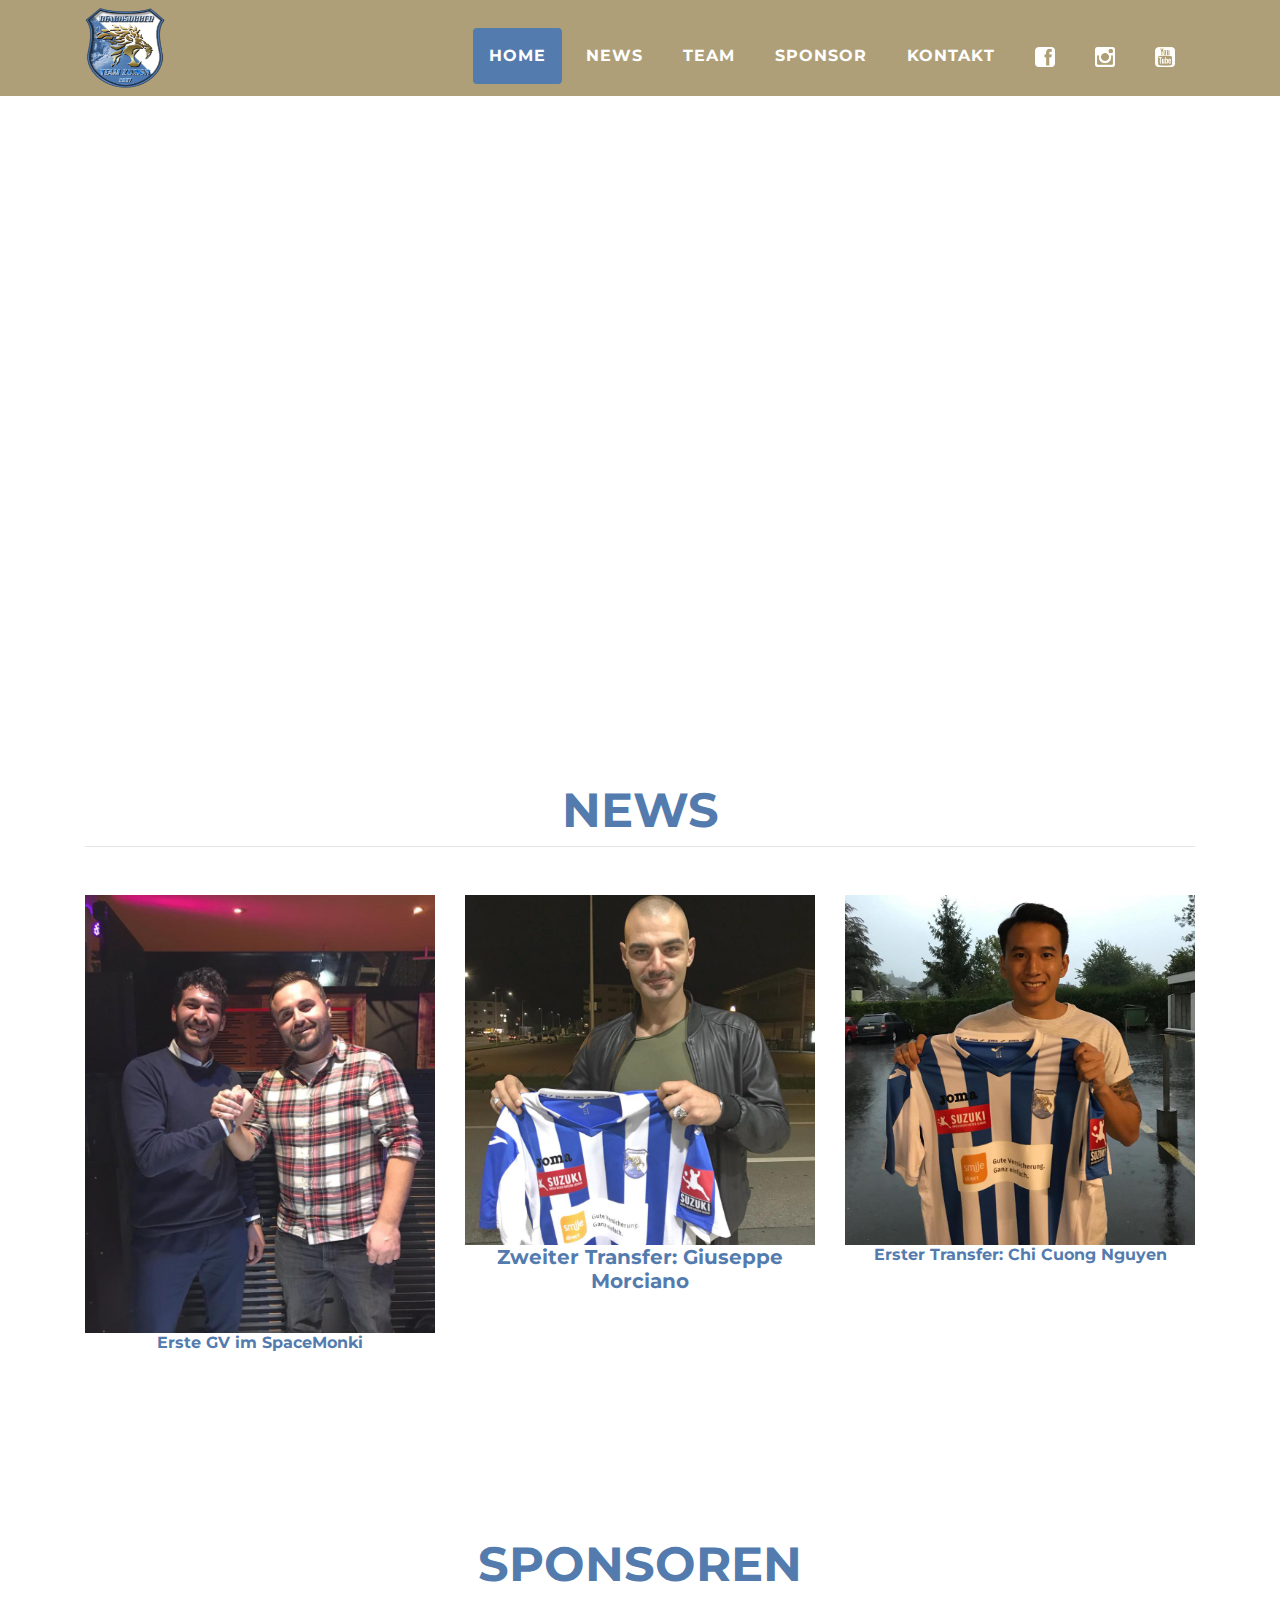
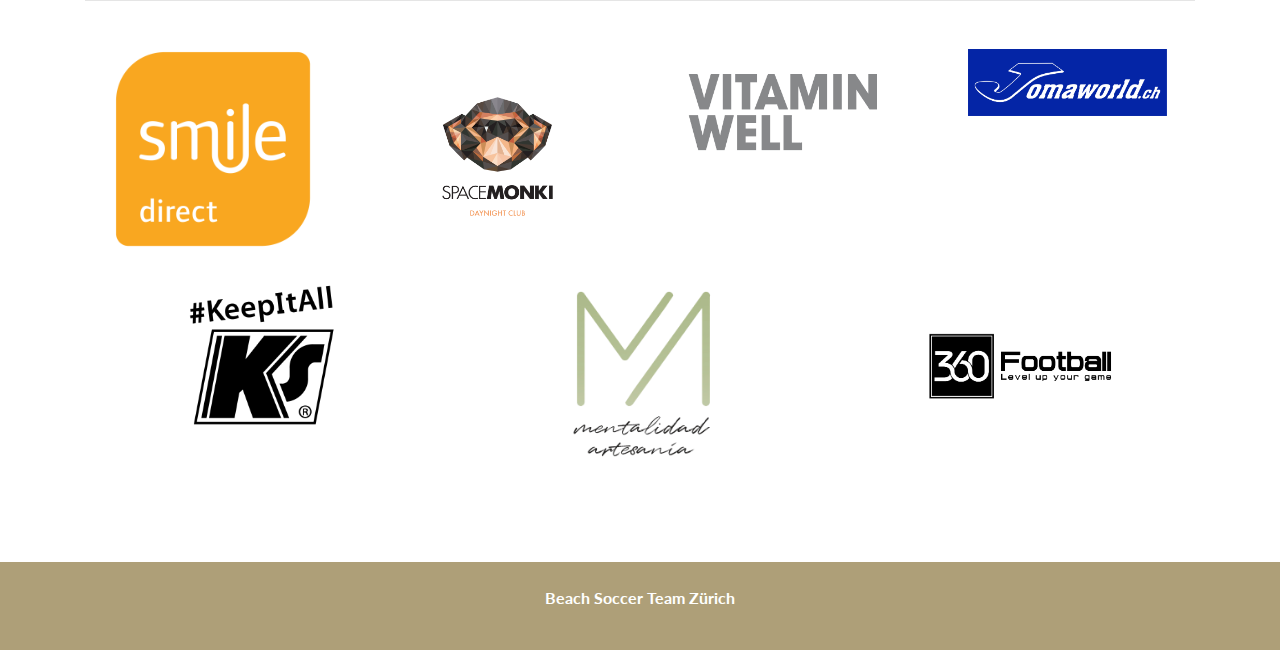
==== commit 70b90198: "home, news, team, sponsor, kontakt implemented" ====
--- a/index.html
+++ b/index.html
@@ -23,13 +23,11 @@
       <link href="css/bstzh.css" rel="stylesheet" type="text/css">
 
     <!-- Custom styles for this template -->
-    <link href="css/freelancer.css" rel="stylesheet">
+      <link href="css/bootstrap.css" rel="stylesheet">
 
   </head>
 
   <body id="page-top">
-
-  <!-- Navigation -->
   <!-- Navigation -->
   <nav class="navbar navbar-expand-lg bg-secondary fixed-top text-uppercase navbar-soccer" id="mainNav">
       <div class="container">
@@ -40,8 +38,8 @@
           </button>
           <div class="collapse navbar-collapse" id="navbarResponsive">
               <ul class="navbar-nav ml-auto">
-                  <li class="nav-item mx-0 mx-lg-1">
-                      <a class="nav-link py-3 px-0 px-lg-3 rounded " href="index.html">Home</a>
+                  <li class="nav-item mx-0 mx-lg-1 ">
+                      <a class="navbarCurrent nav-link py-3 px-0 px-lg-3 rounded " href="index.html">Home</a>
                   </li>
                   <li class="nav-item mx-0 mx-lg-1">
                       <a class="nav-link py-3 px-0 px-lg-3 rounded " href="news.html">News</a>
@@ -52,9 +50,9 @@
                   <li class="nav-item mx-0 mx-lg-1">
                       <a class="nav-link py-3 px-0 px-lg-3 rounded " href="sponsor.html">Sponsor</a>
                   </li>
-                  <li class="nav-item mx-0 mx-lg-1">
+               <!--   <li class="nav-item mx-0 mx-lg-1">
                       <a class="nav-link py-3 px-0 px-lg-3 rounded " href="galerie.html">Galerie</a>
-                  </li>
+                  </li>-->
                   <li class="nav-item mx-0 mx-lg-1">
                       <a class="nav-link py-3 px-0 px-lg-3 rounded " href="kontakt.html">Kontakt</a>
                   </li>
@@ -86,9 +84,9 @@
     </div>
 
     <!-- News Grid Section -->
-    <section class="portfolio" id="portfolio">
+    <section class="portfolio">
       <div class="container">
-        <h2 class="text-center text-uppercase text-secondary mb-0">News</h2>
+        <h2 class="text-center text-uppercase mb-0 indexh2">News</h2>
         <hr class="mb-5">
         <div class="row">
           <div class="col-md-6 col-lg-4">
@@ -98,7 +96,7 @@
                   <i class="fas fa-search-plus fa-3x"></i>
                 </div>
               </div>
-              <img class="img-fluid newsPicture" src="img/news/GV.jpg" alt="">
+              <img class="img-fluid" src="img/news/GV.jpg" alt="">
                 <div class="text-center">
                     <h6>Erste GV im SpaceMonki</h6>
                 </div>
@@ -111,7 +109,7 @@
                   <i class="fas fa-search-plus fa-3x"></i>
                 </div>
               </div>
-              <img class="img-fluid newsPicture" src="img/news/transfer2.jpg" alt="">
+              <img class="img-fluid" src="img/news/transfer2.jpg" alt="">
                 <div class="text-center">
                     <h5>Zweiter Transfer: Giuseppe Morciano</h5>
                 </div>
@@ -124,7 +122,7 @@
                   <i class="fas fa-search-plus fa-3x"></i>
                 </div>
               </div>
-              <img class="img-fluid newsPicture" src="img/news/transfer.jpg" alt="">
+              <img class="img-fluid" src="img/news/transfer.jpg" alt="">
                 <div class="text-center">
                     <h6>Erster Transfer: Chi Cuong Nguyen</h6>
                 </div>
@@ -135,9 +133,9 @@
     </section>
 
     <!-- Sponsoren Section -->
-    <section class="text-white mb-0">
+    <section class="text-white mb-0 indexsponsor">
         <div class="container">
-            <h2 class="text-center text-uppercase text-secondary mb-0">Sponsoren</h2>
+            <h2 class="text-center text-uppercase indexh2 mb-0">Sponsoren</h2>
             <hr class="mb-5">
             <div class="row">
                 <div class="col-md-6 col-lg-3">
@@ -175,61 +173,6 @@
                         <img class="img-fluid " src="img/sponsoren/360football.png" alt="">
                     </a>
                 </div>
-                <!--<div class="col-md-6 col-lg-3">
-                    <a class="portfolio-item d-block mx-auto" href="#portfolio-modal-2">
-                        <img class="img-fluid " src="img/portfolio/cake.png" alt="">
-                    </a>
-                </div>
-                <div class="col-md-6 col-lg-3">
-                    <a class="portfolio-item d-block mx-auto" href="#portfolio-modal-3">
-                        <div class="portfolio-item-caption d-flex position-absolute h-100 w-100">
-                            <div class="portfolio-item-caption-content my-auto w-100 text-center text-white">
-                                <i class="fas fa-search-plus fa-3x"></i>
-                            </div>
-                        </div>
-                        <img class="img-fluid" src="img/portfolio/circus.png" alt="">
-                    </a>
-                </div>
-                <div class="col-md-6 col-lg-3">
-                    <a class="portfolio-item d-block mx-auto" href="#portfolio-modal-4">
-                        <div class="portfolio-item-caption d-flex position-absolute h-100 w-100">
-                            <div class="portfolio-item-caption-content my-auto w-100 text-center text-white">
-                                <i class="fas fa-search-plus fa-3x"></i>
-                            </div>
-                        </div>
-                        <img class="img-fluid" src="img/portfolio/game.png" alt="">
-                    </a>
-                </div>
-                <div class="col-md-6 col-lg-4">
-                    <a class="portfolio-item d-block mx-auto" href="#portfolio-modal-5">
-                        <div class="portfolio-item-caption d-flex position-absolute h-100 w-100">
-                            <div class="portfolio-item-caption-content my-auto w-100 text-center text-white">
-                                <i class="fas fa-search-plus fa-3x"></i>
-                            </div>
-                        </div>
-                        <img class="img-fluid" src="img/portfolio/safe.png" alt="">
-                    </a>
-                </div>
-                <div class="col-md-6 col-lg-4">
-                    <a class="portfolio-item d-block mx-auto" href="#portfolio-modal-6">
-                        <div class="portfolio-item-caption d-flex position-absolute h-100 w-100">
-                            <div class="portfolio-item-caption-content my-auto w-100 text-center text-white">
-                                <i class="fas fa-search-plus fa-3x"></i>
-                            </div>
-                        </div>
-                        <img class="img-fluid" src="img/portfolio/submarine.png" alt="">
-                    </a>
-                </div>
-                <div class="col-md-6 col-lg-4">
-                    <a class="portfolio-item d-block mx-auto" href="#portfolio-modal-6">
-                        <div class="portfolio-item-caption d-flex position-absolute h-100 w-100">
-                            <div class="portfolio-item-caption-content my-auto w-100 text-center text-white">
-                                <i class="fas fa-search-plus fa-3x"></i>
-                            </div>
-                        </div>
-                        <img class="img-fluid" src="img/portfolio/submarine.png" alt="">
-                    </a>
-                </div>-->
             </div>
         </div>
     </section>
--- a/css/bstzh.css
+++ b/css/bstzh.css
@@ -45,17 +45,25 @@
     width: 100%;
     padding-top: 70px;
 }
-.footer {
-    background-color: #AE9F78;
-}
+
 .indexsponsor {
-    background-color: yellow;
+
 }
 .sponsorenBilder {
     width: 200px;
     border: 1px;
 }
 
-.container > h2 {
-    color: yellow;
+.indexh2 {
+    color: #537BAE; !important;
+}
+
+.newsPicture {
+    width: 300px;
+}
+.navbarCurrent {
+    background-color: #537BAE; !important;
+}
+#navcurrent {
+    color: #537BAE; !important;
 }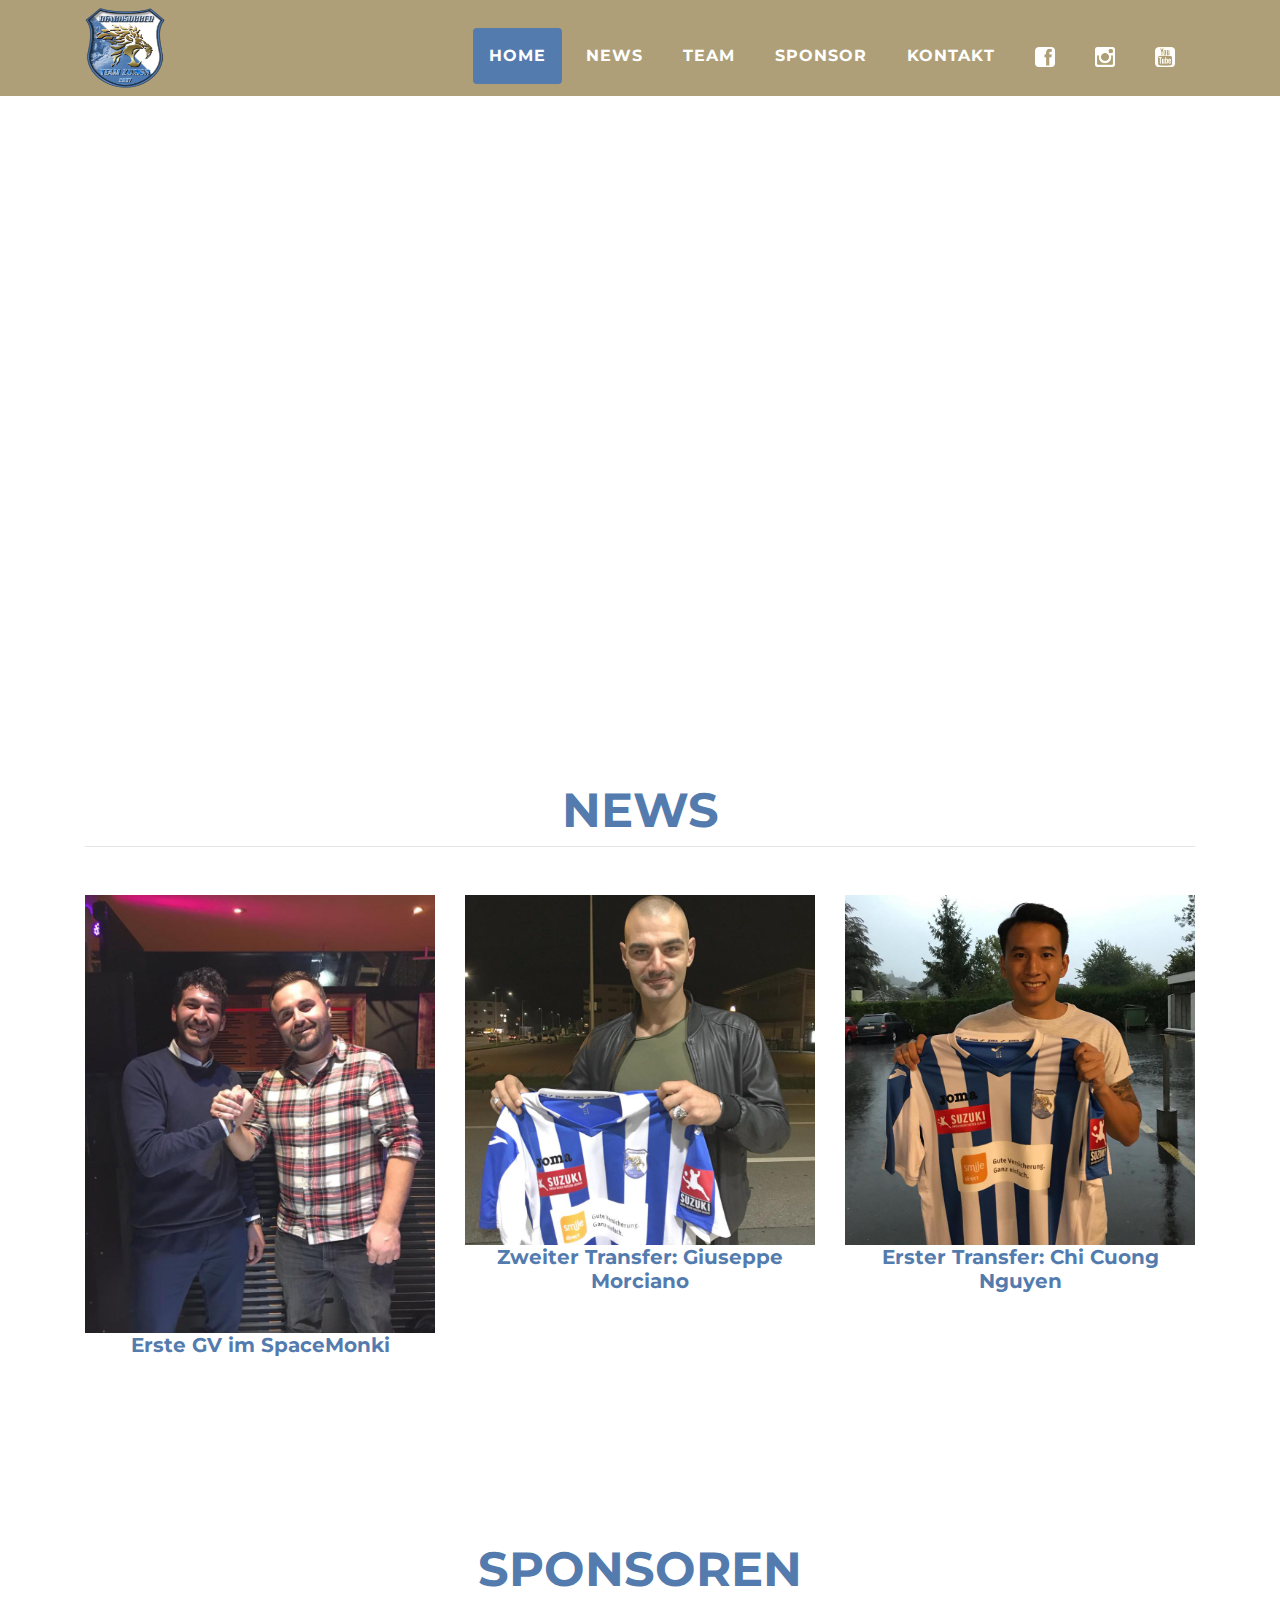
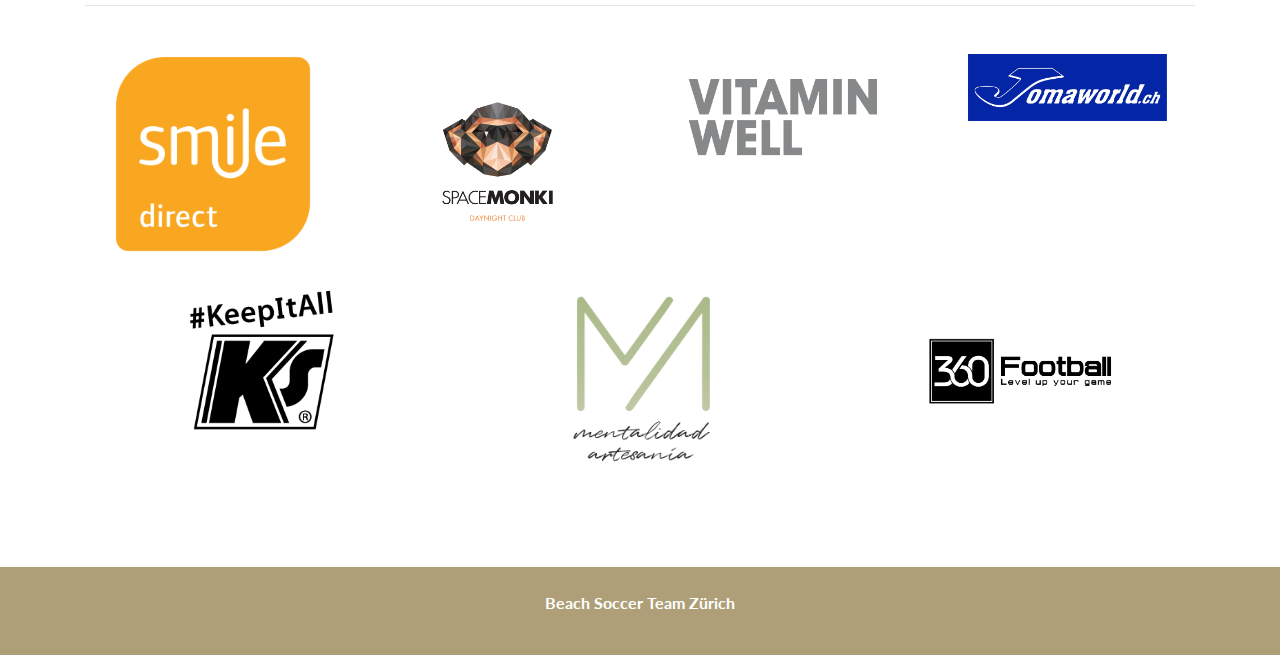
==== commit 277bb9d4: "home, news, team, sponsor, kontakt implemented" ====
--- a/index.html
+++ b/index.html
@@ -98,7 +98,7 @@
               </div>
               <img class="img-fluid" src="img/news/GV.jpg" alt="">
                 <div class="text-center">
-                    <h6>Erste GV im SpaceMonki</h6>
+                    <h5>Erste GV im SpaceMonki</h5>
                 </div>
             </a>
           </div>
@@ -124,7 +124,7 @@
               </div>
               <img class="img-fluid" src="img/news/transfer.jpg" alt="">
                 <div class="text-center">
-                    <h6>Erster Transfer: Chi Cuong Nguyen</h6>
+                    <h5>Erster Transfer: Chi Cuong Nguyen</h5>
                 </div>
             </a>
           </div>
